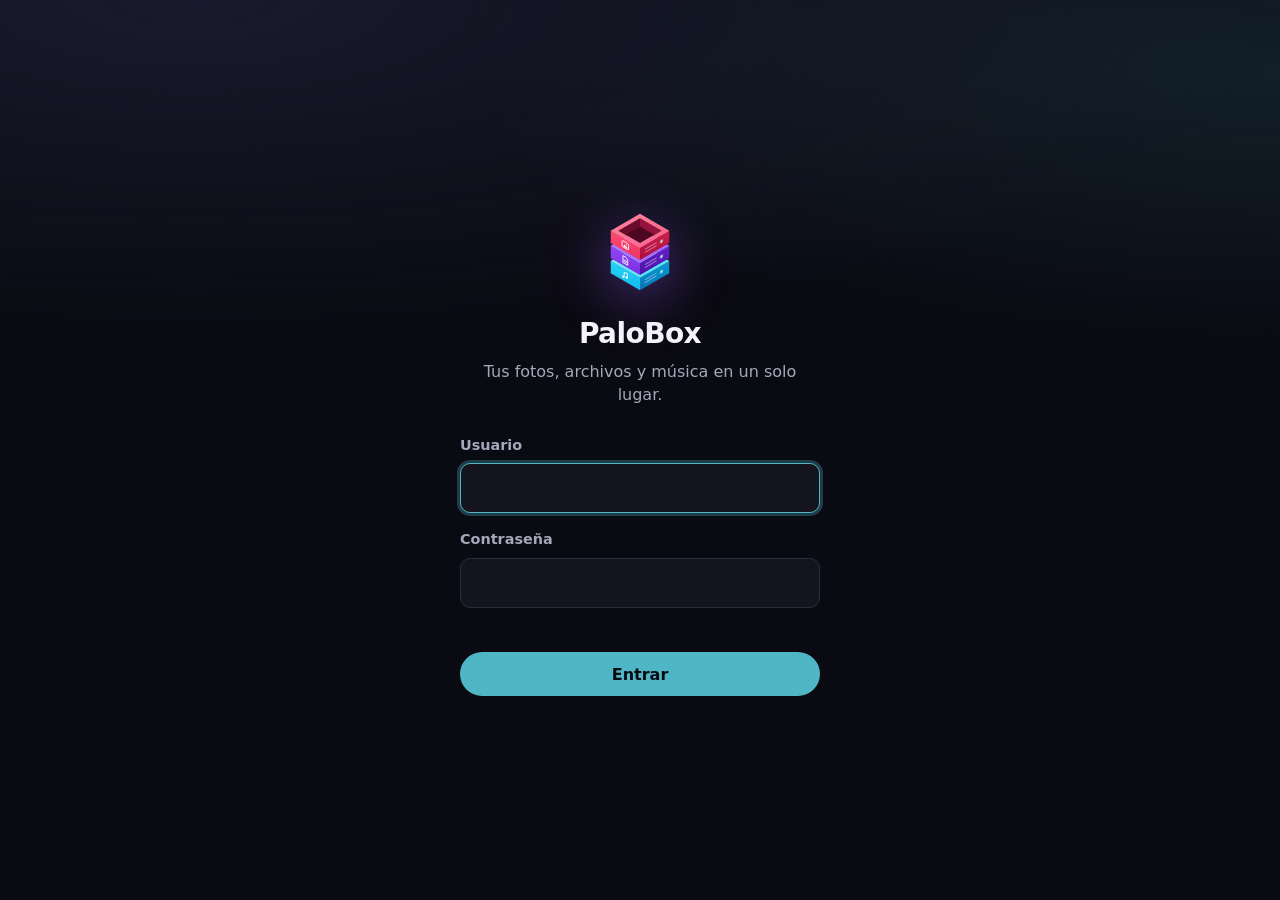
==== web/index.html @ f8d5cbe6 "Invitar a instalar PaloBox desde la pantalla de entrada En el celular, si la app no está instalada, " ====
<!doctype html>
<html lang="es">
<head>
<meta charset="utf-8">
<meta name="viewport" content="width=device-width, initial-scale=1, viewport-fit=cover">
<meta name="theme-color" content="#0a0a12">
<meta name="color-scheme" content="dark">
<meta name="apple-mobile-web-app-capable" content="yes">
<meta name="apple-mobile-web-app-title" content="PaloBox">
<link rel="manifest" href="manifest.webmanifest">
<link rel="apple-touch-icon" href="icon-180.png">
<link rel="icon" href="icon.svg">
<link rel="stylesheet" href="style.css">
<title>PaloBox</title>
</head>
<body>

<!-- Íconos (trazo estilo Lucide). Se usan con <svg><use href="#i-..."/></svg>. -->
<svg width="0" height="0" style="position:absolute" aria-hidden="true">
  <defs>
    <symbol id="i-cloud" viewBox="0 0 24 24"><path d="M17.5 19H9a7 7 0 1 1 6.71-9h1.79a4.5 4.5 0 1 1 0 9Z"/></symbol>
    <symbol id="i-image" viewBox="0 0 24 24"><rect x="3" y="3" width="18" height="18" rx="2"/><circle cx="9" cy="9" r="2"/><path d="m21 15-3.1-3.1a2 2 0 0 0-2.8 0L6 21"/></symbol>
    <symbol id="i-folder" viewBox="0 0 24 24"><path d="M20 20a2 2 0 0 0 2-2V8a2 2 0 0 0-2-2h-7.9a2 2 0 0 1-1.69-.9L9.6 3.9A2 2 0 0 0 7.93 3H4a2 2 0 0 0-2 2v13a2 2 0 0 0 2 2Z"/></symbol>
    <symbol id="i-folder-plus" viewBox="0 0 24 24"><path d="M12 10v6M9 13h6"/><path d="M20 20a2 2 0 0 0 2-2V8a2 2 0 0 0-2-2h-7.9a2 2 0 0 1-1.69-.9L9.6 3.9A2 2 0 0 0 7.93 3H4a2 2 0 0 0-2 2v13a2 2 0 0 0 2 2Z"/></symbol>
    <symbol id="i-music" viewBox="0 0 24 24"><path d="M9 18V5l12-2v13"/><circle cx="6" cy="18" r="3"/><circle cx="18" cy="16" r="3"/></symbol>
    <symbol id="i-film" viewBox="0 0 24 24"><rect x="2" y="2" width="20" height="20" rx="2"/><path d="M7 2v20M17 2v20M2 12h20M2 7h5M2 17h5M17 17h5M17 7h5"/></symbol>
    <symbol id="i-file" viewBox="0 0 24 24"><path d="M15 2H6a2 2 0 0 0-2 2v16a2 2 0 0 0 2 2h12a2 2 0 0 0 2-2V7Z"/><path d="M14 2v4a2 2 0 0 0 2 2h4"/></symbol>
    <symbol id="i-file-text" viewBox="0 0 24 24"><path d="M15 2H6a2 2 0 0 0-2 2v16a2 2 0 0 0 2 2h12a2 2 0 0 0 2-2V7Z"/><path d="M14 2v4a2 2 0 0 0 2 2h4M10 9H8M16 13H8M16 17H8"/></symbol>
    <symbol id="i-upload" viewBox="0 0 24 24"><path d="M21 15v4a2 2 0 0 1-2 2H5a2 2 0 0 1-2-2v-4"/><path d="m17 8-5-5-5 5M12 3v12"/></symbol>
    <symbol id="i-download" viewBox="0 0 24 24"><path d="M21 15v4a2 2 0 0 1-2 2H5a2 2 0 0 1-2-2v-4"/><path d="m7 10 5 5 5-5M12 15V3"/></symbol>
    <symbol id="i-trash" viewBox="0 0 24 24"><path d="M3 6h18M19 6v14a2 2 0 0 1-2 2H7a2 2 0 0 1-2-2V6M8 6V4a2 2 0 0 1 2-2h4a2 2 0 0 1 2 2v2"/></symbol>
    <symbol id="i-logout" viewBox="0 0 24 24"><path d="M9 21H5a2 2 0 0 1-2-2V5a2 2 0 0 1 2-2h4"/><path d="m16 17 5-5-5-5M21 12H9"/></symbol>
    <symbol id="i-back" viewBox="0 0 24 24"><path d="m15 18-6-6 6-6"/></symbol>
    <symbol id="i-next" viewBox="0 0 24 24"><path d="m9 18 6-6-6-6"/></symbol>
    <symbol id="i-x" viewBox="0 0 24 24"><path d="M18 6 6 18M6 6l12 12"/></symbol>
    <symbol id="i-check" viewBox="0 0 24 24"><path d="M20 6 9 17l-5-5"/></symbol>
    <symbol id="i-alert" viewBox="0 0 24 24"><circle cx="12" cy="12" r="10"/><path d="M12 8v4M12 16h.01"/></symbol>
    <symbol id="i-search" viewBox="0 0 24 24"><circle cx="11" cy="11" r="8"/><path d="m21 21-4.3-4.3"/></symbol>
    <symbol id="i-activity" viewBox="0 0 24 24"><path d="M22 12h-2.48a2 2 0 0 0-1.93 1.46l-2.35 8.36a.25.25 0 0 1-.48 0L9.24 2.18a.25.25 0 0 0-.48 0l-2.35 8.36A2 2 0 0 1 4.49 12H2"/></symbol>
    <symbol id="i-user" viewBox="0 0 24 24"><path d="M19 21v-2a4 4 0 0 0-4-4H9a4 4 0 0 0-4 4v2"/><circle cx="12" cy="7" r="4"/></symbol>
    <symbol id="i-plus" viewBox="0 0 24 24"><path d="M5 12h14M12 5v14"/></symbol>
    <symbol id="i-down" viewBox="0 0 24 24"><path d="m6 9 6 6 6-6"/></symbol>
    <symbol id="i-shuffle" viewBox="0 0 24 24"><path d="m18 14 4 4-4 4"/><path d="m18 2 4 4-4 4"/><path d="M2 18h1.97a4 4 0 0 0 3.3-1.7l5.46-8.6a4 4 0 0 1 3.3-1.7H22"/><path d="M2 6h1.97a4 4 0 0 1 3.6 2.2"/><path d="M22 18h-6.04a4 4 0 0 1-3.3-1.8l-.36-.45"/></symbol>
    <symbol id="i-repeat" viewBox="0 0 24 24"><path d="m17 2 4 4-4 4"/><path d="M3 11v-1a4 4 0 0 1 4-4h14"/><path d="m7 22-4-4 4-4"/><path d="M21 13v1a4 4 0 0 1-4 4H3"/></symbol>
    <symbol id="i-play" viewBox="0 0 24 24"><path d="M7 4.5v15a1 1 0 0 0 1.5.86l12.5-7.5a1 1 0 0 0 0-1.72L8.5 3.64A1 1 0 0 0 7 4.5Z" fill="currentColor" stroke="none"/></symbol>
    <symbol id="i-pause" viewBox="0 0 24 24"><rect x="6" y="4" width="4" height="16" rx="1" fill="currentColor" stroke="none"/><rect x="14" y="4" width="4" height="16" rx="1" fill="currentColor" stroke="none"/></symbol>
    <symbol id="i-skip" viewBox="0 0 24 24"><path d="M5 5.5v13a1 1 0 0 0 1.55.83l9.5-6.5a1 1 0 0 0 0-1.66l-9.5-6.5A1 1 0 0 0 5 5.5Z" fill="currentColor" stroke="none"/><rect x="17" y="4" width="3" height="16" rx="1" fill="currentColor" stroke="none"/></symbol>
    <symbol id="i-prev" viewBox="0 0 24 24"><path d="M19 5.5v13a1 1 0 0 1-1.55.83l-9.5-6.5a1 1 0 0 1 0-1.66l9.5-6.5A1 1 0 0 1 19 5.5Z" fill="currentColor" stroke="none"/><rect x="4" y="4" width="3" height="16" rx="1" fill="currentColor" stroke="none"/></symbol>
    <symbol id="i-repeat-1" viewBox="0 0 24 24"><path d="m17 2 4 4-4 4"/><path d="M3 11v-1a4 4 0 0 1 4-4h14"/><path d="m7 22-4-4 4-4"/><path d="M21 13v1a4 4 0 0 1-4 4H3"/><path d="M11 10h1v4"/></symbol>
    <symbol id="i-heart" viewBox="0 0 24 24"><path d="M19 14c1.49-1.46 3-3.21 3-5.5A5.5 5.5 0 0 0 16.5 3c-1.76 0-3 .5-4.5 2-1.5-1.5-2.74-2-4.5-2A5.5 5.5 0 0 0 2 8.5c0 2.3 1.5 4.05 3 5.5l7 7Z"/></symbol>
    <symbol id="i-home" viewBox="0 0 24 24"><path d="M15 21v-8a1 1 0 0 0-1-1h-4a1 1 0 0 0-1 1v8"/><path d="M3 10a2 2 0 0 1 .71-1.53l7-6a2 2 0 0 1 2.58 0l7 6A2 2 0 0 1 21 10v9a2 2 0 0 1-2 2H5a2 2 0 0 1-2-2Z"/></symbol>
    <symbol id="i-library" viewBox="0 0 24 24"><path d="m16 6 4 14M12 6v14M8 8v12M4 4v16"/></symbol>
    <symbol id="i-more" viewBox="0 0 24 24"><circle cx="12" cy="12" r="1"/><circle cx="19" cy="12" r="1"/><circle cx="5" cy="12" r="1"/></symbol>
    <symbol id="i-queue" viewBox="0 0 24 24"><path d="M21 15V6M12 12H3M16 6H3M12 18H3"/><circle cx="18.5" cy="15.5" r="2.5"/></symbol>
    <symbol id="i-list-plus" viewBox="0 0 24 24"><path d="M11 12H3M16 6H3M16 18H3M18 9v6M21 12h-6"/></symbol>
    <symbol id="i-volume" viewBox="0 0 24 24"><path d="M11 5 6 9H2v6h4l5 4Z"/><path d="M15.54 8.46a5 5 0 0 1 0 7.07M19.07 4.93a10 10 0 0 1 0 14.14"/></symbol>
    <symbol id="i-up" viewBox="0 0 24 24"><path d="m18 15-6-6-6 6"/></symbol>
    <symbol id="i-edit" viewBox="0 0 24 24"><path d="M21.17 6.81a1 1 0 0 0-3.98-3.98L3.84 16.17a2 2 0 0 0-.5.83l-1.32 4.36a.5.5 0 0 0 .62.62L7 20.66a2 2 0 0 0 .83-.5Z"/></symbol>
    <symbol id="i-grid" viewBox="0 0 24 24"><rect x="3" y="3" width="7" height="7" rx="1"/><rect x="14" y="3" width="7" height="7" rx="1"/><rect x="3" y="14" width="7" height="7" rx="1"/><rect x="14" y="14" width="7" height="7" rx="1"/></symbol>
    <symbol id="i-cast" viewBox="0 0 24 24"><path d="M5.5 20H8M17 9h.01"/><rect width="10" height="16" x="12" y="4" rx="2"/><path d="M8 6H4a2 2 0 0 0-2 2v6a2 2 0 0 0 2 2h4"/><circle cx="17" cy="15" r="1"/></symbol>
    <symbol id="i-list" viewBox="0 0 24 24"><path d="M8 6h13M8 12h13M8 18h13M3 6h.01M3 12h.01M3 18h.01"/></symbol>
    <symbol id="i-disc" viewBox="0 0 24 24"><circle cx="12" cy="12" r="10"/><circle cx="12" cy="12" r="2"/></symbol>
  </defs>
</svg>

<main id="login" class="login" hidden>
  <div class="login-card">
    <img class="logo" src="icon.svg" alt="">
    <h1>PaloBox</h1>
    <p class="muted">Tus fotos, archivos y música en un solo lugar.</p>
    <form id="login-form" novalidate>
      <label for="u">Usuario</label>
      <input id="u" name="name" autocomplete="username" autocapitalize="none" autocorrect="off" spellcheck="false" required>
      <label for="p">Contraseña</label>
      <input id="p" name="pass" type="password" autocomplete="current-password" required>
      <p id="login-error" class="field-error" role="alert"></p>
      <button class="btn primary block" id="login-btn">Entrar</button>
    </form>
    <div class="install" hidden>
      <p class="muted"></p>
      <button class="btn secondary block"><svg><use href="#i-download"/></svg>Instalar PaloBox</button>
    </div>
  </div>
</main>

<!-- Enlace de invitación (#/invitacion/CÓDIGO): la persona define su propia contraseña. -->
<main id="invite" class="login" hidden>
  <div class="login-card">
    <img class="logo" src="icon.svg" alt="">
    <h1>Crea tu contraseña</h1>
    <p id="invite-text" class="muted"></p>
    <form id="invite-form" novalidate hidden>
      <input id="invite-user" class="sr-only" autocomplete="username" readonly tabindex="-1" aria-hidden="true">
      <label for="ip1">Contraseña</label>
      <input id="ip1" type="password" autocomplete="new-password" required>
      <label for="ip2">Repite la contraseña</label>
      <input id="ip2" type="password" autocomplete="new-password" required>
      <p id="invite-error" class="field-error" role="alert"></p>
      <button class="btn primary block" id="invite-btn">Crear contraseña y entrar</button>
    </form>
    <button id="invite-login" class="btn secondary block" hidden>Ir a iniciar sesión</button>
    <div class="install" hidden>
      <p class="muted"></p>
      <button class="btn secondary block"><svg><use href="#i-download"/></svg>Instalar PaloBox</button>
    </div>
  </div>
</main>

<div id="app" hidden>
  <!-- Barra lateral de Música: solo en escritorio (≥ 900 px). -->
  <aside id="side" class="side" aria-label="Música" hidden>
    <a class="side-brand" href="#/fotos" id="side-exit"><img src="icon.svg" alt="">PaloBox</a>
    <nav aria-label="Navegación de música">
      <a href="#/musica" data-m="inicio"><svg><use href="#i-home"/></svg>Inicio</a>
      <a href="#/musica/buscar" data-m="buscar"><svg><use href="#i-search"/></svg>Buscar</a>
    </nav>
    <div class="side-head">
      <a href="#/musica/biblioteca" data-m="biblioteca"><svg><use href="#i-library"/></svg>Tu biblioteca</a>
      <button id="side-new" class="icon-btn" aria-label="Crear playlist"><svg><use href="#i-plus"/></svg></button>
    </div>
    <ul id="side-list" class="side-list"></ul>
    <nav class="side-foot" aria-label="Secciones">
      <a href="#/fotos"><svg><use href="#i-image"/></svg>Fotos</a>
      <a href="#/archivos"><svg><use href="#i-folder"/></svg>Archivos</a>
    </nav>
  </aside>

  <header class="topbar">
    <div class="topbar-row">
      <button id="back" class="btn ghost back" hidden><svg><use href="#i-back"/></svg><span id="back-label"></span></button>
      <span class="spacer"></span>
      <button id="mkdir" class="icon-btn" aria-label="Nueva carpeta" hidden><svg><use href="#i-folder-plus"/></svg></button>
      <button id="add" class="btn primary small" hidden><svg><use href="#i-upload"/></svg>Subir</button>
      <button id="jam-link" class="icon-btn" data-act="jam" aria-label="Dispositivos y jam" hidden><svg><use href="#i-cast"/></svg></button>
      <a id="admin-link" class="icon-btn" href="#/admin" aria-label="Administración" hidden><svg><use href="#i-activity"/></svg></a>
      <button id="logout" class="icon-btn" aria-label="Cerrar sesión"><svg><use href="#i-logout"/></svg></button>
    </div>
    <h1 id="title">Fotos</h1>
    <p id="subtitle" class="muted"></p>
    <form id="searchbox" class="searchbox" role="search" hidden>
      <svg aria-hidden="true"><use href="#i-search"/></svg>
      <input id="search" type="search" enterkeyhint="search" autocomplete="off" autocorrect="off" aria-label="Buscar en tu música o pegar un enlace de Spotify">
      <button type="button" id="search-clear" class="icon-btn small" aria-label="Borrar búsqueda" hidden><svg><use href="#i-x"/></svg></button>
    </form>
  </header>

  <main id="view"></main>

  <div id="dock">
    <!-- Progreso de subida: píldora compacta que se puede minimizar mientras sigue subiendo. -->
    <div id="upbar" hidden>
      <div id="upbar-full" class="upbar-full" role="progressbar" aria-valuemin="0" aria-valuemax="100" aria-label="Subida">
        <svg class="toast-icon"><use href="#i-upload"/></svg>
        <span id="upbar-text"></span>
        <button id="upbar-hide" class="icon-btn small" aria-label="Minimizar el progreso de la subida"><svg><use href="#i-down"/></svg></button>
        <span class="upbar-line"><span></span></span>
      </div>
      <button id="upbar-show" class="upbar-mini" aria-label="Mostrar el progreso de la subida" hidden><svg><use href="#i-upload"/></svg><span id="upbar-pct"></span></button>
    </div>

    <div id="toast" role="status" hidden>
      <div class="toast-row">
        <svg class="toast-icon"><use href="#i-upload"/></svg>
        <p id="toast-text"></p>
        <button id="toast-act" class="btn primary small" hidden></button>
        <button id="toast-close" class="icon-btn small" aria-label="Cerrar aviso"><svg><use href="#i-x"/></svg></button>
      </div>
    </div>

    <section id="player" aria-label="Reproductor" hidden>
      <span class="player-grip" aria-hidden="true"></span>
      <div class="player-left">
        <button id="player-open" class="player-open" aria-label="Abrir reproductor">
          <span class="cover small" id="player-cover" style="--tc: var(--t-audio)"><svg><use href="#i-music"/></svg></span>
          <span class="player-text">
            <span id="now" class="ellipsis"></span>
            <span id="now-sub" class="muted ellipsis"></span>
          </span>
        </button>
        <button class="icon-btn narrow" data-act="jam" aria-label="Dispositivos y jam"><svg><use href="#i-cast"/></svg></button>
        <button class="icon-btn like" data-like="" aria-label="Me gusta" aria-pressed="false"><svg><use href="#i-heart"/></svg></button>
        <!-- Solo en Fotos y Archivos; en el celular se ve al enfocarlo (con el dedo se desliza hacia abajo). -->
        <button id="player-tuck" class="icon-btn" aria-label="Ocultar reproductor (la música sigue sonando)"><svg><use href="#i-down"/></svg></button>
      </div>
      <div class="player-mid">
        <div class="player-btns">
          <button class="icon-btn toggle wide" data-act="shuffle" aria-label="Aleatorio" aria-pressed="false"><svg><use href="#i-shuffle"/></svg></button>
          <button id="prev" class="icon-btn wide" aria-label="Canción anterior"><svg><use href="#i-prev"/></svg></button>
          <button id="playpause" class="icon-btn play" aria-label="Reproducir"><svg><use href="#i-play"/></svg></button>
          <button id="next" class="icon-btn wide" aria-label="Siguiente canción"><svg><use href="#i-skip"/></svg></button>
          <button class="icon-btn toggle wide" data-act="repeat" aria-label="Repetir" aria-pressed="false"><svg><use href="#i-repeat"/></svg></button>
        </div>
        <div class="player-seek">
          <span id="cur" class="muted wide">0:00</span>
          <input id="seek" class="seek" type="range" min="0" max="1000" value="0" aria-label="Posición de la canción">
          <span id="dur" class="muted wide">0:00</span>
        </div>
      </div>
      <div class="player-right wide">
        <button class="icon-btn" data-act="jam" aria-label="Dispositivos y jam"><svg><use href="#i-cast"/></svg></button>
        <button class="icon-btn" data-act="queue" aria-label="Cola de reproducción"><svg><use href="#i-queue"/></svg></button>
        <svg class="muted"><use href="#i-volume"/></svg>
        <input id="volume" class="seek" type="range" min="0" max="100" value="100" aria-label="Volumen">
      </div>
    </section>
    <button id="player-tab" class="player-tab" aria-label="Mostrar reproductor"><svg><use href="#i-music"/></svg></button>

    <p id="offline-bar" role="status">Modo offline</p>
    <nav id="tabs" class="tabs" aria-label="Secciones">
      <a href="#/fotos" data-tab="fotos"><svg><use href="#i-image"/></svg>Fotos</a>
      <a href="#/archivos" data-tab="archivos"><svg><use href="#i-folder"/></svg>Archivos</a>
      <a href="#/musica" data-tab="musica"><svg><use href="#i-music"/></svg>Música</a>
    </nav>
    <!-- Dentro de Música la barra inferior es la de la sección; «Nube» devuelve a Fotos y Archivos. -->
    <nav id="mtabs" class="tabs" aria-label="Música" hidden>
      <a href="#/musica" data-m="inicio"><svg><use href="#i-home"/></svg>Inicio</a>
      <a href="#/musica/buscar" data-m="buscar"><svg><use href="#i-search"/></svg>Buscar</a>
      <a href="#/musica/biblioteca" data-m="biblioteca"><svg><use href="#i-library"/></svg>Tu biblioteca</a>
      <a href="#/fotos" id="mtabs-exit" class="exit" aria-label="Volver a Fotos y Archivos"><svg><use href="#i-cloud"/></svg>Nube</a>
    </nav>
  </div>
</div>

<dialog autofocus id="viewer" aria-label="Visor">
  <div class="viewer-bar">
    <button id="v-close" class="icon-btn on-dark" aria-label="Cerrar"><svg><use href="#i-x"/></svg></button>
    <div class="viewer-title"><p id="v-title" class="ellipsis"></p><p id="v-sub" class="ellipsis"></p></div>
    <a id="v-dl" class="icon-btn on-dark" aria-label="Descargar original"><svg><use href="#i-download"/></svg></a>
    <button id="v-del" class="icon-btn on-dark" aria-label="Eliminar"><svg><use href="#i-trash"/></svg></button>
  </div>
  <div id="stage"></div>
  <button id="v-prev" class="icon-btn on-dark nav-arrow left" aria-label="Anterior"><svg><use href="#i-back"/></svg></button>
  <button id="v-next" class="icon-btn on-dark nav-arrow right" aria-label="Siguiente"><svg><use href="#i-next"/></svg></button>
</dialog>

<dialog autofocus id="np" aria-label="Reproduciendo">
  <div class="np-bar">
    <button id="np-close" class="icon-btn" aria-label="Cerrar reproductor"><svg><use href="#i-down"/></svg></button>
    <p id="np-where" class="muted ellipsis">Reproduciendo</p>
    <button id="np-more" class="icon-btn" aria-label="Más acciones para esta canción" aria-haspopup="menu"><svg><use href="#i-more"/></svg></button>
  </div>
  <div class="cover np-cover" id="np-cover" style="--tc: var(--t-audio)"><svg><use href="#i-music"/></svg></div>
  <div class="np-head">
    <div class="np-text">
      <p id="np-title"></p>
      <p id="np-sub" class="muted"></p>
    </div>
    <button class="icon-btn like" data-like="" aria-label="Me gusta" aria-pressed="false"><svg><use href="#i-heart"/></svg></button>
  </div>
  <div>
    <input id="np-seek" class="seek" type="range" min="0" max="1000" value="0" aria-label="Posición de la canción">
    <div class="np-times muted"><span id="np-cur">0:00</span><span id="np-dur">0:00</span></div>
  </div>
  <div class="np-controls">
    <button class="icon-btn toggle" data-act="shuffle" aria-label="Aleatorio" aria-pressed="false"><svg><use href="#i-shuffle"/></svg></button>
    <button id="np-prev" class="icon-btn" aria-label="Canción anterior"><svg><use href="#i-prev"/></svg></button>
    <button id="np-play" class="icon-btn play-big" aria-label="Reproducir"><svg><use href="#i-play"/></svg></button>
    <button id="np-next" class="icon-btn" aria-label="Siguiente canción"><svg><use href="#i-skip"/></svg></button>
    <button class="icon-btn toggle" data-act="repeat" aria-label="Repetir" aria-pressed="false"><svg><use href="#i-repeat"/></svg></button>
  </div>
  <div class="np-foot">
    <button class="icon-btn" data-act="jam" aria-label="Dispositivos y jam"><svg><use href="#i-cast"/></svg></button>
    <button class="icon-btn" data-act="queue" aria-label="Cola de reproducción"><svg><use href="#i-queue"/></svg></button>
  </div>
</dialog>

<dialog autofocus id="queue" class="panel" aria-labelledby="queue-title">
  <div class="panel-head" id="queue-head">
    <span class="sheet-grip" aria-hidden="true"></span>
    <h2 id="queue-title">Cola</h2>
    <span class="queue-tools">
      <button id="queue-clear" class="btn secondary small">Limpiar</button>
      <button id="queue-edit" class="btn secondary small" aria-pressed="false">Editar</button>
      <button id="queue-close" class="icon-btn" aria-label="Cerrar cola"><svg><use href="#i-x"/></svg></button>
    </span>
  </div>
  <div id="queue-body"></div>
  <div id="queue-foot"></div>
</dialog>

<dialog autofocus id="jam" class="panel" aria-labelledby="jam-title">
  <div class="panel-head">
    <h2 id="jam-title">Dispositivos y jam</h2>
    <button id="jam-close" class="icon-btn" aria-label="Cerrar"><svg><use href="#i-x"/></svg></button>
  </div>
  <div id="jam-body"></div>
</dialog>

<dialog id="menu" class="menu"><ul id="menu-list" role="menu"></ul></dialog>

<dialog id="ask" class="sheet">
  <form method="dialog">
    <h2 id="ask-title"></h2>
    <p id="ask-text" class="muted"></p>
    <label for="ask-input" id="ask-label" class="sr-only">Nombre</label>
    <input id="ask-input" autocomplete="off">
    <div id="ask-choice" class="ask-choice" role="radiogroup" hidden></div>
    <div class="sheet-actions">
      <button value="" id="ask-cancel" class="btn secondary" formnovalidate>Cancelar</button>
      <button value="ok" id="ask-ok" class="btn primary">Aceptar</button>
    </div>
  </form>
</dialog>

<input id="pick-media" type="file" multiple accept="image/*,video/*" hidden>
<input id="pick-file" type="file" multiple hidden>
<script type="module" src="app.js"></script>
</body>
</html>
---- web/style.css ----
/* PaloBox — estilo oscuro OLED. Solo modo oscuro: es una app de fotos y video,
   y el fondo negro hace que el contenido resalte (igual que Fotos o TV en iOS). */
:root {
  color-scheme: dark;
  --bg: #0a0a12;
  --surface: #14141f;
  --surface-2: #1d1d2b;
  --line: #2c2c3f;
  --text: #f4f5fa;
  --muted: #a3a8ba;          /* 8,1:1 sobre --bg */
  --accent: #4fb6c6;         /* 8,3:1 sobre --bg; cyan sereno: se nota sin gritar */
  --on-accent: #0a0a12;
  --glass: rgb(255 255 255 / .06); /* superficies sobre el fondo: dejan pasar el color de atrás */
  --danger: #ff8a8a;
  --success: #4ade9a;

  --t-folder: #b98aff;
  --t-image: #ff86a2;
  --t-video: #fb923c;
  --t-audio: #4fb6c6; /* igual al acento: dos cyan parecidos se verían como un error */
  --t-doc: #60a5fa;

  --radius: 14px;
  --radius-sm: 10px;
  --gutter: 16px;
  --tabs-h: 58px;
  --safe-b: env(safe-area-inset-bottom);
  --ease: cubic-bezier(.2, .8, .2, 1);
  --fast: 120ms;
  --med: 220ms;
  font-family: -apple-system, BlinkMacSystemFont, "SF Pro Text", "Segoe UI", Roboto, system-ui, sans-serif;
}

* { box-sizing: border-box; -webkit-tap-highlight-color: transparent; }
[hidden] { display: none !important; }
/* --amb: el color de la carátula que suena (player.js); registrado como color para que el cambio entre canciones se funda. */
@property --amb { syntax: '<color>'; inherits: true; initial-value: #262843; }
html { transition: --amb .6s; }
html, body { margin: 0; color: var(--text); }
html { background: var(--bg); }
/* El fondo no es un color plano: una luz del color que suena arriba y un reflejo del acento, fijos al desplazar. */
body::before { content: ""; position: fixed; inset: 0; z-index: -1; pointer-events: none;
  background: radial-gradient(120% 55% at 15% 0%, color-mix(in srgb, var(--amb) 55%, transparent), transparent 70%),
    radial-gradient(90% 45% at 100% 8%, color-mix(in srgb, var(--accent) 13%, transparent), transparent 70%); }
body { font-size: 16px; line-height: 1.45; -webkit-text-size-adjust: 100%; min-height: 100dvh; }
h1, h2, p { margin: 0; }
a { color: inherit; }
.muted { color: var(--muted); }
/* Sin barras de desplazamiento en ninguna pantalla: se sigue desplazando con el dedo, la rueda o el teclado. */
* { scrollbar-width: none; }
*::-webkit-scrollbar { display: none; }
.ellipsis { white-space: nowrap; overflow: hidden; text-overflow: ellipsis; }
.sr-only { position: absolute; width: 1px; height: 1px; overflow: hidden; clip: rect(0 0 0 0); white-space: nowrap; }
svg { width: 22px; height: 22px; fill: none; stroke: currentColor; stroke-width: 2; stroke-linecap: round; stroke-linejoin: round; flex: none; }
:focus-visible { outline: 3px solid var(--accent); outline-offset: 2px; border-radius: 6px; }
/* Los paneles se enfocan a sí mismos al abrir (autofocus): sin esto Safari pinta un anillo en la X de cerrar */
dialog:focus-visible { outline: none; }

/* ---- Botones ---- */
.btn, .icon-btn {
  font: inherit; font-weight: 600; color: inherit; cursor: pointer;
  display: inline-flex; align-items: center; justify-content: center; gap: 8px;
  min-height: 44px; border: 0; border-radius: 999px; text-decoration: none;
  transition: opacity var(--fast), background-color var(--fast);
}
.btn { padding: 0 18px; }
.btn.small { min-height: 36px; padding: 0 14px; font-size: .9rem; }
.btn.small svg { width: 18px; height: 18px; }
.btn.block { width: 100%; }
.btn.primary { background: var(--accent); color: var(--on-accent); }
.btn.secondary { background: var(--surface-2); }
.btn.danger { background: var(--danger); color: #1a0606; }
.btn.ghost { background: none; color: var(--accent); padding: 0 8px 0 0; font-weight: 500; }
.btn:disabled { opacity: .5; cursor: default; }
.icon-btn:disabled { opacity: .4; cursor: default; }
.icon-btn { width: 44px; padding: 0; background: none; color: var(--text); }
.icon-btn.small { width: 32px; min-height: 32px; }
.icon-btn.small svg { width: 18px; height: 18px; }
.btn:active, .icon-btn:active, .tile:active, .row:active, .card:active { opacity: .6; }

/* ---- Login ---- */
.login { min-height: 100dvh; display: grid; place-items: center; padding: 24px var(--gutter); }
.login-card { width: 100%; max-width: 360px; text-align: center; }
.logo { display: block; width: 96px; height: 96px; margin: 0 auto 14px; filter: drop-shadow(0 12px 28px rgb(157 92 250 / .45)); }
.login h1 { font-size: 1.75rem; letter-spacing: -.02em; }
.login .muted { margin: 6px 0 28px; }
.login form { display: grid; gap: 8px; text-align: left; }
label { font-size: .9rem; font-weight: 600; color: var(--muted); }
input:not([type=range]) {
  font: inherit; color: var(--text); width: 100%; min-height: 50px; padding: 0 14px;
  background: var(--surface); border: 1px solid var(--line); border-radius: var(--radius-sm);
}
input:not([type=range]):focus { border-color: var(--accent); outline: none; box-shadow: 0 0 0 3px color-mix(in srgb, var(--accent) 30%, transparent); }
.login label:not(:first-of-type) { margin-top: 8px; }
.install { margin-top: 28px; padding-top: 20px; border-top: 1px solid var(--line); }
.login .install .muted { margin: 0 0 12px; }
.field-error { color: var(--danger); font-size: .9rem; min-height: 1.4em; margin: 4px 0; }

/* ---- Encabezado estilo iOS (título grande) ---- */
.topbar {
  position: sticky; top: 0; z-index: 5;
  padding: calc(env(safe-area-inset-top) + 4px) var(--gutter) 12px;
  background: color-mix(in srgb, var(--bg) 45%, transparent);
  backdrop-filter: saturate(160%) blur(20px); -webkit-backdrop-filter: saturate(160%) blur(20px);
  /* el borde de abajo se desvanece: sin esto la barra se ve como una franja sobre el fondo */
  -webkit-mask-image: linear-gradient(#000 calc(100% - 14px), transparent); mask-image: linear-gradient(#000 calc(100% - 14px), transparent);
}
.topbar-row { display: flex; align-items: center; gap: 4px; min-height: 44px; margin: 0 -8px 0 -4px; }
.spacer { flex: 1; }
.back { max-width: 60%; }
.back span { overflow: hidden; text-overflow: ellipsis; white-space: nowrap; }
.topbar h1 { font-size: 2rem; line-height: 1.15; letter-spacing: -.025em; overflow-wrap: anywhere; }
#subtitle { font-size: .9rem; margin-top: 2px; }
#subtitle:empty { display: none; }

#view { padding-bottom: calc(var(--tabs-h) + var(--safe-b) + 24px + var(--up-h, 0px)); }
.has-player #view { padding-bottom: calc(var(--tabs-h) + var(--safe-b) + 96px + var(--up-h, 0px)); }
body:has(#upbar:not([hidden])) { --up-h: 52px; } /* lo último de la vista no queda bajo la píldora de subida */
.section-title { font-size: 1.05rem; font-weight: 700; margin: 22px var(--gutter) 10px; display: flex; gap: 8px; align-items: baseline; }
.section-title span { font-weight: 500; font-size: .85rem; color: var(--muted); text-transform: none; }
.section-title .section-link { margin-left: auto; font-weight: 600; font-size: .85rem; color: var(--muted); text-decoration: none; }
.section-title .section-link:hover { color: var(--text); }

/* ---- Galería ---- */
.grid { display: grid; grid-template-columns: repeat(auto-fill, minmax(116px, 1fr)); gap: 2px; }
@media (min-width: 900px) { .grid { grid-template-columns: repeat(auto-fill, minmax(170px, 1fr)); } }
.tile { position: relative; aspect-ratio: 1; border: 0; padding: 0; background: var(--surface-2); cursor: pointer; overflow: hidden; display: block; }
.tile img, .cover img { width: 100%; height: 100%; object-fit: cover; display: block; opacity: 0; transition: opacity var(--med) var(--ease); }
.tile img.ok, .cover img.ok { opacity: 1; }
.tile:has(> img:not(.ok)) { background: linear-gradient(90deg, var(--surface) 0%, var(--surface-2) 50%, var(--surface) 100%); background-size: 200% 100%; animation: shimmer 1.4s linear infinite; }
.badge { position: absolute; right: 6px; bottom: 6px; display: inline-flex; align-items: center; gap: 3px;
  padding: 3px 7px 3px 5px; border-radius: 999px; font-size: .72rem; font-weight: 700; color: #fff;
  background: rgb(0 0 0 / .55); backdrop-filter: blur(8px); -webkit-backdrop-filter: blur(8px); }
.badge svg { width: 12px; height: 12px; }

/* Esqueletos mientras carga */
.skeleton { background: linear-gradient(90deg, var(--surface) 0%, var(--surface-2) 50%, var(--surface) 100%); background-size: 200% 100%; animation: shimmer 1.4s linear infinite; }
@keyframes shimmer { to { background-position: -200% 0; } }

/* ---- Listas (archivos, canciones) ---- */
.list { list-style: none; margin: 0 var(--gutter); padding: 0; background: var(--glass); border-radius: var(--radius); overflow: hidden; }
.list > li + li { border-top: 1px solid var(--line); }
.row-wrap { display: flex; align-items: center; }
.row { flex: 1; min-width: 0; display: flex; align-items: center; gap: 12px; padding: 10px 12px; min-height: 60px;
  background: none; border: 0; font: inherit; color: inherit; text-align: left; text-decoration: none; cursor: pointer; }
.row-text { flex: 1; min-width: 0; }
.row-text p:first-child { font-weight: 600; overflow-wrap: anywhere; }
.row-text .muted { font-size: .85rem; }
.row > svg:last-child { color: var(--muted); width: 18px; height: 18px; }
.row-wrap .icon-btn { color: var(--muted); margin-right: 4px; }
.type { width: 40px; height: 40px; border-radius: var(--radius-sm); display: grid; place-items: center; flex: none;
  color: var(--tc); background: color-mix(in srgb, var(--tc) 16%, transparent); }
.type svg { width: 20px; height: 20px; }
.num { width: 28px; text-align: center; color: var(--muted); font-variant-numeric: tabular-nums; flex: none; }
.row.playing .row-text p:first-child, .row.playing .num { color: var(--accent); }
.num svg { width: 14px; height: 14px; vertical-align: middle; }

/* ---- Tarjetas (artistas y álbumes) ---- */
.cards { display: grid; grid-template-columns: repeat(auto-fill, minmax(150px, 1fr)); gap: 16px 12px; padding: 0 var(--gutter); }
.cards.artists { grid-template-columns: repeat(auto-fill, minmax(104px, 1fr)); }
/* align-self: sin él la fila estira la tarjeta y un <button> centra su contenido: la carátula baja con nombres cortos. */
.card { border: 0; padding: 0; background: none; color: inherit; font: inherit; text-align: left; cursor: pointer; min-width: 0; text-decoration: none; display: block; align-self: start; }
.card p { font-weight: 600; font-size: .95rem; margin-top: 8px; overflow: hidden; display: -webkit-box; -webkit-line-clamp: 2; -webkit-box-orient: vertical; }
.card .muted { font-weight: 400; font-size: .82rem; margin-top: 2px; }
.cover { position: relative; aspect-ratio: 1; border-radius: var(--radius); overflow: hidden; display: grid; place-items: center;
  color: color-mix(in srgb, var(--tc, var(--accent)) 85%, white);
  background: linear-gradient(145deg, color-mix(in srgb, var(--tc, var(--accent)) 38%, var(--surface-2)), var(--surface)); }
.cover > svg { width: 36%; height: 36%; stroke-width: 1.5; opacity: .9; }
.cover img { position: absolute; inset: 0; }
.cover.small { width: 44px; height: 44px; aspect-ratio: auto; border-radius: 8px; flex: none; }
.cover.small > svg { width: 20px; height: 20px; }

/* Cabecera de álbum, artista y playlist: --tint lo pone music-views.js con el color de la carátula */
.hero { display: flex; flex-direction: column; align-items: center; gap: 16px; text-align: center; padding: 8px var(--gutter) 20px;
  background: linear-gradient(color-mix(in srgb, var(--tint, var(--surface-2)) 60%, transparent), transparent); }
.hero .cover { width: min(56vw, 232px); flex: none; box-shadow: 0 16px 40px -16px rgb(0 0 0 / .8); }
.hero-text { min-width: 0; }
.hero-label { font-size: .78rem; font-weight: 700; text-transform: uppercase; letter-spacing: .06em; }
.hero h1 { font-size: 1.7rem; line-height: 1.15; letter-spacing: -.02em; overflow-wrap: anywhere; margin: 4px 0 6px; }
.hero-label, .hero-meta { color: color-mix(in srgb, var(--text) 85%, transparent); } /* --muted no alcanza contraste sobre una carátula clara */
.hero-meta { font-size: .9rem; }
.hero-meta a { display: inline-block; padding: 11px 0; margin: -11px 0; font-weight: 700; color: var(--text); text-decoration: none; }
.hero-meta a:hover { text-decoration: underline; }
.actions { display: flex; align-items: center; gap: 8px; padding: 0 var(--gutter) 16px; }
.play-big { width: 56px; min-height: 56px; background: var(--accent); color: var(--on-accent); }
.play-big svg { width: 26px; height: 26px; }
@media (min-width: 900px) {
  .hero { flex-direction: row; align-items: flex-end; gap: 24px; text-align: left; padding: 24px var(--gutter); }
  .hero .cover { width: 232px; }
  .hero h1 { font-size: clamp(2rem, 4vw, 3.5rem); }
}

/* ---- Música: pistas, estanterías, accesos rápidos, filtros ---- */
.tracks .row { padding-right: 4px; }
/* Deslizar a la derecha agrega a la cola y a la izquierda a una playlist: la fila se corre y deja ver el aviso */
.tracks > li { touch-action: pan-y; }
.tracks > li.swipe { position: relative; }
.tracks > li.swipe::before, .tracks > li.swipe::after { position: absolute; top: 0; bottom: 0; width: 96px; display: grid; place-items: center;
  background: var(--accent); color: var(--on-accent); font-size: .85rem; font-weight: 600; }
.tracks > li.swipe::before { content: 'A la cola'; right: 100%; }
.tracks > li.swipe::after { content: 'A playlist'; left: 100%; }
.dur { flex: none; min-width: 38px; text-align: right; font-size: .82rem; font-variant-numeric: tabular-nums; }
.like { color: var(--muted); }
.row-wrap .like[aria-pressed=true], .like[aria-pressed=true] { color: var(--accent); }
.like[aria-pressed=true] svg { fill: currentColor; } /* relleno además de color */
.cover.liked { color: #fff; background: linear-gradient(145deg, #a5abff, #5b63e8); }
.cover.liked > svg { fill: currentColor; }
@media (max-width: 899px) { .tracks.covers .num { display: none; } } /* en celular la carátula ocupa el lugar del número */
li[draggable=true] { cursor: grab; }

.shelf { display: flex; gap: 12px; overflow-x: auto; padding: 4px var(--gutter) 8px; scroll-snap-type: x proximity; scroll-padding-left: var(--gutter); }
.shelf > .card { flex: 0 0 var(--card-w); scroll-snap-align: start; }
/* Flechas al estilo Spotify: aparecen al pasar el mouse por la fila, centradas en las carátulas. */
.shelf-wrap { position: relative; --card-w: 116px; } /* lo comparten las tarjetas y la altura de las flechas */
@media (min-width: 900px) { .shelf-wrap { --card-w: 168px; } }
.shelf-arrow { position: absolute; top: calc(4px + var(--card-w) / 2); translate: 0 -50%; z-index: 2; width: 36px; min-height: 36px;
  border-radius: 50%; background: rgb(0 0 0 / .7); color: #fff; opacity: 0; transition: opacity var(--fast), background var(--fast); }
.shelf-arrow:hover { background: rgb(0 0 0 / .85); }
.shelf-arrow svg { width: 20px; height: 20px; }
.shelf-arrow.left { left: 8px; }
.shelf-arrow.right { right: 8px; }
.shelf-arrow[hidden] { display: none; }
.shelf-wrap:hover .shelf-arrow { opacity: 1; }
@media (hover: none) { .shelf-arrow { display: none; } } /* en el celular se desliza con el dedo */

.quick { display: grid; grid-template-columns: repeat(2, minmax(0, 1fr)); gap: 8px; padding: 4px var(--gutter) 0; }
@media (min-width: 900px) { .quick { grid-template-columns: repeat(4, minmax(0, 1fr)); } }
.quick-tile { display: flex; align-items: center; gap: 10px; min-height: 56px; padding-right: 10px; overflow: hidden;
  background: rgb(255 255 255 / .09); border-radius: var(--radius-sm); text-decoration: none; font-weight: 600; font-size: .88rem; line-height: 1.25; }
.quick-tile .cover.small { width: 56px; height: 56px; border-radius: 0; }
.quick-tile span { overflow: hidden; display: -webkit-box; -webkit-line-clamp: 2; -webkit-box-orient: vertical; }
.quick-tile:active, .top-result:active, .chip:active { opacity: .6; }

.toolbar { display: flex; align-items: center; gap: 8px; padding: 4px var(--gutter) 8px; overflow-x: auto; }
.chip { flex: none; font: inherit; font-size: .9rem; font-weight: 600; min-height: 44px; padding: 0 16px; cursor: pointer;
  border-radius: 999px; border: 1px solid var(--line); background: var(--glass); color: var(--text); }
.chip[aria-pressed=true] { background: var(--accent); color: var(--on-accent); border-color: transparent; }

.dl-card { display: flex; flex-wrap: wrap; align-items: center; gap: 12px; margin: 16px var(--gutter) 0; padding: 16px;
  background: var(--surface); border: 1px solid color-mix(in srgb, var(--t-audio) 45%, var(--line)); border-radius: var(--radius); }
.dl-card .row-text { flex: 1 1 180px; }
.dl-card .btn { flex: 1 0 auto; }
.cards.compact { grid-template-columns: repeat(auto-fill, minmax(100px, 1fr)); gap: 14px 10px; }
.cards.compact .card p { font-size: .85rem; }
.cards.compact .card .muted { font-size: .75rem; }
.search-top { display: grid; grid-template-columns: minmax(0, 1fr); } /* minmax(0): sin esto un título largo ensancha la página */
@media (min-width: 900px) { .search-top { grid-template-columns: minmax(280px, 2fr) minmax(0, 3fr); } }
.top-result { display: block; width: calc(100% - 2 * var(--gutter)); margin: 0 var(--gutter); padding: 16px; border: 0; border-radius: var(--radius);
  background: var(--glass); color: inherit; font: inherit; text-align: left; text-decoration: none; cursor: pointer; }
.top-result .cover { width: 96px; margin-bottom: 12px; }
.top-result p:first-of-type { font-size: 1.4rem; font-weight: 700; line-height: 1.2; overflow-wrap: anywhere; }

/* Menú de acciones: hoja inferior en celular, flotante junto al botón en escritorio (lib.js lo ubica) */
.menu { position: fixed; inset: auto 0 0; width: 100%; max-width: none; max-height: 70dvh; margin: 0; padding: 0 0 var(--safe-b); overflow-y: auto; overscroll-behavior: contain;
  border: 0; border-top: 1px solid var(--line); border-radius: 18px 18px 0 0; background: var(--surface-2); color: var(--text); }
.menu::backdrop { background: rgb(0 0 0 / .5); }
.menu ul { list-style: none; margin: 0; padding: 8px; }
.menu-item { width: 100%; display: flex; align-items: center; gap: 12px; min-height: 48px; padding: 0 12px; border: 0; border-radius: 8px;
  background: none; color: inherit; font: inherit; text-align: left; cursor: pointer; }
.menu-item:hover, .menu-item:focus-visible { background: var(--line); }
.menu-item svg { width: 18px; height: 18px; color: var(--muted); }
.menu-item.danger, .menu-item.danger svg { color: var(--danger); }
@media (min-width: 900px) {
  .menu { inset: auto; width: max-content; min-width: 230px; max-width: 340px; padding: 0; border: 1px solid var(--line); border-radius: var(--radius); box-shadow: 0 16px 40px -12px rgb(0 0 0 / .8); }
  .menu::backdrop { background: none; }
  .menu ul { padding: 6px; }
  .menu-item { min-height: 44px; }
}

/* Cola «A continuación»: panel a la derecha (pantalla completa en celular) */
.panel { inset: 0 0 0 auto; width: min(100vw, 400px); height: 100dvh; max-width: none; max-height: none; margin: 0; padding: 0; border: 0; background: var(--surface); color: var(--text); }
.panel[open] { display: flex; flex-direction: column; }
.panel::backdrop { background: rgb(0 0 0 / .5); }
.panel-head { display: flex; align-items: center; justify-content: space-between; padding: calc(env(safe-area-inset-top) + 8px) 8px 0 var(--gutter); }
.panel-head h2 { font-size: 1.15rem; }
#queue-body, #jam-body { flex: 1; overflow-y: auto; overscroll-behavior: contain; padding-bottom: calc(var(--safe-b) + 16px); }
/* translateZ: en Safari de iOS, una lista con esquinas redondeadas y overflow oculto dentro de un panel con scroll deja filas en blanco al desplazarse */
#queue-body .list, #jam-body .list { background: var(--surface-2); transform: translateZ(0); }

/* ---- Buscador y descargas ---- */
.searchbox { display: flex; align-items: center; gap: 8px; margin-top: 12px; padding: 0 6px 0 12px; min-height: 44px; background: var(--surface-2); border-radius: 12px; color: var(--muted); }
.searchbox:focus-within { outline: 2px solid var(--accent); }
.searchbox svg { width: 18px; height: 18px; }
.searchbox input:not([type=range]), .searchbox input:not([type=range]):focus { flex: 1; min-width: 0; min-height: 44px; padding: 0; border: 0; background: none; box-shadow: none; outline: none; }
.searchbox input::-webkit-search-cancel-button { display: none; }
.note { margin: 0 var(--gutter); padding: 2px 0 8px; font-size: .9rem; }
.note.first { padding-top: 20px; }
.row.static { cursor: default; }
.row.static:active { opacity: 1; }
.row-wrap > .btn { margin-right: 12px; flex: none; }
.btn.secondary:disabled { opacity: 1; color: var(--success); background: none; padding: 0 4px; }
.cover.round { border-radius: 50%; }
.card.center p { text-align: center; }
.cards + .list, .list + .cards { margin-top: 16px; }

/* ---- Estado vacío ---- */
.empty { text-align: center; padding: 48px 32px; display: grid; justify-items: center; gap: 10px; }
.empty .type { width: 64px; height: 64px; border-radius: 20px; }
.empty .type svg { width: 30px; height: 30px; }
.empty h2 { font-size: 1.15rem; margin-top: 6px; }
.empty p { max-width: 300px; }
.empty .btn { margin-top: 10px; }
code { font-family: ui-monospace, SFMono-Regular, Menlo, monospace; font-size: .85em; background: var(--surface-2); padding: 1px 6px; border-radius: 6px; }

/* ---- Barra inferior: aviso + reproductor + pestañas ---- */
#dock { position: fixed; left: 0; right: 0; bottom: 0; z-index: 6; display: grid; gap: 8px; pointer-events: none; }
#dock > * { pointer-events: auto; }
#toast, #player, .upbar-full, .upbar-mini, .player-tab { margin: 0 10px; border-radius: var(--radius); background: color-mix(in srgb, var(--surface-2) 92%, transparent);
  backdrop-filter: blur(24px); -webkit-backdrop-filter: blur(24px); border: 1px solid var(--line); box-shadow: 0 10px 30px -10px rgb(0 0 0 / .7); }
#toast { padding: 10px 6px 10px 14px; }
.toast-row { display: flex; align-items: center; gap: 10px; }
.toast-row p { flex: 1; font-size: .9rem; }
.toast-icon { color: var(--accent); width: 20px; height: 20px; }
#toast.ok .toast-icon { color: var(--success); }
#toast.warn .toast-icon { color: var(--danger); }

/* Píldora de subida: a la derecha, del ancho de su texto; minimizada queda solo el porcentaje */
#upbar { justify-self: end; max-width: 100%; }
.upbar-full { position: relative; display: flex; align-items: center; gap: 8px; min-height: 44px; max-width: calc(100vw - 20px); padding: 0 2px 0 12px;
  border-radius: 999px; overflow: hidden; font-size: .85rem; font-weight: 600; font-variant-numeric: tabular-nums; }
#upbar-text { min-width: 0; overflow: hidden; white-space: nowrap; text-overflow: ellipsis; }
.upbar-line { position: absolute; left: 0; right: 0; bottom: 0; height: 3px; background: var(--line); }
.upbar-line span { display: block; height: 100%; width: 0; background: var(--accent); transition: width var(--med) linear; }
.upbar-mini { display: inline-flex; align-items: center; gap: 6px; min-height: 44px; padding: 0 14px 0 12px; border-radius: 999px; cursor: pointer;
  font: inherit; font-size: .85rem; font-weight: 700; font-variant-numeric: tabular-nums; color: var(--text); }
.upbar-mini svg { width: 18px; height: 18px; color: var(--accent); }
.bar { height: 4px; margin: 10px 8px 2px 0; background: var(--line); border-radius: 999px; overflow: hidden; }
.bar span { display: block; height: 100%; width: 0; background: var(--accent); border-radius: inherit; transition: width var(--med) linear; }

#player { position: relative; display: flex; align-items: center; gap: 4px; padding: 8px 6px 18px 8px;
  background: color-mix(in srgb, color-mix(in srgb, var(--amb) 45%, var(--surface-2)) 86%, transparent); }
.player-left { flex: 1; min-width: 0; display: flex; align-items: center; }
.player-mid { display: contents; }
.player-btns { display: flex; align-items: center; }
/* flex: sin él, el input en línea suma interlineado y la barra sube hasta tocar la carátula */
.player-seek { position: absolute; left: 12px; right: 12px; bottom: -4px; display: flex; }
@media (max-width: 899px) { .wide { display: none !important; } } /* aleatorio, repetir, cola y volumen: en celular viven en pantalla completa */
@media (max-width: 419px) { #prev { display: none; } } /* pantalla angosta: el título necesita ese espacio */
#now { font-weight: 600; font-size: .95rem; }
#now, #now-sub { display: block; }
#now-sub { font-size: .8rem; }
#player .icon-btn.play svg { width: 26px; height: 26px; }
#player .icon-btn svg { width: 20px; height: 20px; }
.seek { margin: 0; height: 24px; width: 100%; background: none; -webkit-appearance: none; appearance: none; cursor: pointer; --p: 0%; }
.seek::-webkit-slider-runnable-track { height: 3px; border-radius: 999px; background: linear-gradient(90deg, var(--accent) var(--p), var(--line) var(--p)); }
.seek::-moz-range-track { height: 3px; border-radius: 999px; background: linear-gradient(90deg, var(--accent) var(--p), var(--line) var(--p)); }
/* solo la línea, sin bola: la bola sigue ahí invisible para poder arrastrar */
.seek::-webkit-slider-thumb { -webkit-appearance: none; width: 14px; height: 14px; margin-top: -5px; border-radius: 50%; opacity: 0; }
.seek::-moz-range-thumb { width: 14px; height: 14px; border: 0; border-radius: 50%; opacity: 0; }
/* Gestos de la barra mini (player.js): a los lados cambia de canción; hacia arriba abre la pantalla completa;
   hacia abajo la oculta, solo en la Nube. */
#player { touch-action: none; -webkit-user-select: none; user-select: none; }
.player-grip { display: none; }
#player-tuck, .player-tab { display: none; }
body:not(.music) #player-tuck { display: inline-flex; }
@media (max-width: 899px) {
  body:not(.music) .player-grip { display: block; position: absolute; top: 3px; left: 50%; translate: -50% 0; width: 36px; height: 4px; border-radius: 999px; background: var(--line); }
  #player-tuck:not(:focus) { position: absolute; width: 1px; min-height: 0; height: 1px; overflow: hidden; clip-path: inset(50%); } /* con el dedo se desliza; teclado y lector lo encuentran */
}
body.player-tucked:not(.music) #player { display: none; }
body.has-player.player-tucked:not(.music) .player-tab { display: grid; }
/* En pausa el reproductor solo se ve en Música: en Fotos y Archivos no estorba (player.js pone body.paused). */
body.has-player.paused:not(.music) #player, body.has-player.paused:not(.music) .player-tab { display: none; }
body.has-player.paused:not(.music) #view { padding-bottom: calc(var(--tabs-h) + var(--safe-b) + 24px + var(--up-h, 0px)); }
.player-tab { justify-self: end; place-items: center; width: 48px; height: 48px; padding: 0; border-radius: 50%; color: var(--t-audio); cursor: pointer; }
.player-tab svg { width: 20px; height: 20px; }
.player-open { flex: 1; min-width: 0; display: flex; align-items: center; gap: 10px; padding: 0; border: 0; background: none; color: inherit; font: inherit; text-align: left; cursor: pointer; }
.player-text { display: grid; }
/* Al deslizar para cambiar de canción solo se mueve el título: se recorta en su caja y pasa por debajo de la carátula. */
.player-open { overflow: clip; overflow-clip-margin: 4px; }
#player-cover { z-index: 1; }

/* ---- Reproductor a pantalla completa ---- */
#np { border: 0; margin: 0; width: 100vw; height: 100dvh; max-width: none; max-height: none; color: var(--text);
  padding: calc(env(safe-area-inset-top) + 8px) 24px calc(var(--safe-b) + 28px);
  background: linear-gradient(180deg, color-mix(in srgb, var(--amb) 85%, var(--bg)), var(--bg) 90%); }
#np[open] { display: flex; flex-direction: column; gap: 18px; }
#np { touch-action: none; } /* el gesto de deslizar hacia abajo es de la app, no del navegador */
.np-bar { display: flex; align-items: center; justify-content: space-between; margin: 0 -12px; font-size: .85rem; font-weight: 600; }
.np-cover { width: min(100%, 44dvh); margin: auto; box-shadow: 0 24px 60px -20px color-mix(in srgb, var(--amb) 50%, #000); }
.np-head { display: flex; align-items: center; gap: 8px; }
.np-text { flex: 1; min-width: 0; }
.np-text p:first-child { font-size: 1.35rem; font-weight: 700; overflow-wrap: anywhere; }
.np-times { display: flex; justify-content: space-between; font-size: .8rem; font-variant-numeric: tabular-nums; }
.np-controls { display: flex; align-items: center; justify-content: space-between; }
.np-controls .icon-btn svg { width: 28px; height: 28px; }
.np-controls .play-big { width: 68px; min-height: 68px; background: var(--text); color: var(--bg); }
.toggle { position: relative; color: var(--muted); }
.toggle[aria-pressed=true] { color: var(--accent); }
.toggle[aria-pressed=true]::after { content: ""; position: absolute; bottom: 2px; width: 5px; height: 5px; border-radius: 50%; background: currentColor; } /* no depender solo del color */

.tabs { --tabs-b: max(calc(var(--safe-b) - 18px), 0px); /* el indicador de inicio del iPhone cabe en menos que todo el inset */
  display: flex; height: calc(var(--tabs-h) + var(--tabs-b)); padding-bottom: var(--tabs-b);
  background: color-mix(in srgb, var(--bg) 85%, transparent); border-top: 1px solid var(--line);
  backdrop-filter: saturate(160%) blur(20px); -webkit-backdrop-filter: saturate(160%) blur(20px); }
.tabs a { flex: 1; display: flex; flex-direction: column; align-items: center; justify-content: center; gap: 3px;
  font-size: .7rem; font-weight: 600; color: var(--muted); text-decoration: none; transition: color var(--fast); }
.tabs a svg { width: 24px; height: 24px; }
.tabs a[aria-current] { color: var(--accent); }
.tabs .exit { flex: .8; position: relative; }
.tabs .exit::before { content: ""; position: absolute; left: 0; top: 10px; bottom: 10px; width: 1px; background: var(--line); }

/* ---- Escritorio: Música con barra lateral y reproductor a todo el ancho ---- */
.side { display: none; }
@media (min-width: 900px) {
  :root { --side-w: 280px; --player-h: 84px; }
  #dock { gap: 0; }
  #toast { margin-bottom: 8px; }
  #player { display: grid; grid-template-columns: minmax(0, 1fr) minmax(0, 1.5fr) minmax(0, 1fr); gap: 16px; height: var(--player-h); margin: 0; padding: 0 16px;
    border-width: 1px 0 0; border-radius: 0; box-shadow: none; }
  .player-mid { display: flex; flex-direction: column; align-items: center; }
  .player-seek { position: static; display: flex; align-items: center; gap: 8px; width: 100%; max-width: 620px; font-size: .75rem; font-variant-numeric: tabular-nums; }
  .player-right { display: flex; align-items: center; justify-content: flex-end; gap: 6px; }
  #volume { width: 110px; }
  #np > :not(.np-cover) { width: min(100%, 520px); margin-inline: auto; }

  body.music .side { display: flex; }
  .side { position: fixed; inset: 0 auto 0 0; z-index: 5; width: var(--side-w); flex-direction: column; gap: 2px; padding: 12px 8px 8px;
    background: var(--surface); border-right: 1px solid var(--line); }
  .has-player .side { bottom: var(--player-h); }
  .side a { display: flex; align-items: center; gap: 12px; min-height: 44px; padding: 0 12px; border-radius: var(--radius-sm);
    text-decoration: none; font-weight: 600; color: var(--muted); transition: color var(--fast); }
  .side a:hover, .side a[aria-current], .side .side-brand { color: var(--text); }
  .side a[aria-current] { background: var(--surface-2); }
  .side-brand { font-size: 1.05rem; margin-bottom: 6px; }
  .side-brand img { width: 26px; height: 26px; }
  .side-head { display: flex; align-items: center; margin-top: 8px; padding-top: 8px; border-top: 1px solid var(--line); }
  .side-head a { flex: 1; }
  .side-list { flex: 1; min-height: 0; overflow-y: auto; list-style: none; margin: 0; padding: 0; }
  .side-list .row { min-height: 56px; padding: 6px 12px; color: var(--text); }
  .side-list .row-text p:first-child { font-size: .92rem; }
  .side-foot { display: flex; padding-top: 6px; border-top: 1px solid var(--line); }
  .side-foot a { flex: 1; font-size: .85rem; }
  body.music .topbar, body.music #view { margin-left: var(--side-w); }
  body.music #toast { margin-left: calc(var(--side-w) + 10px); }
  body.music #mtabs { display: none; }
  body.music #view { padding-bottom: calc(32px + var(--up-h, 0px)); }
  body.music.has-player #view { padding-bottom: calc(var(--player-h) + 32px + var(--up-h, 0px)); }
}

/* ---- Visor de fotos y videos ---- */
#viewer { border: 0; padding: 0; margin: 0; width: 100vw; height: 100dvh; max-width: none; max-height: none; background: #000; color: #fff; }
#viewer[open] { display: block; }
#viewer::backdrop { background: #000; }
.viewer-bar { position: absolute; top: 0; left: 0; right: 0; z-index: 2; display: flex; align-items: center; gap: 4px;
  padding: calc(env(safe-area-inset-top) + 4px) 6px 16px; background: linear-gradient(rgb(0 0 0 / .7), transparent); }
.viewer-title { flex: 1; min-width: 0; text-align: center; }
#v-title { font-weight: 600; font-size: .95rem; }
#v-sub { font-size: .8rem; color: #c9cbd6; }
.icon-btn.on-dark { color: #fff; }
#stage { position: absolute; inset: 0; display: grid; place-items: center; touch-action: pan-y pinch-zoom; }
#stage > img, #stage > video { max-width: 100%; max-height: 100%; object-fit: contain; }
#stage > img { transition: opacity var(--med) var(--ease); }
.nav-arrow { position: absolute; top: 50%; translate: 0 -50%; z-index: 2; background: rgb(0 0 0 / .45); }
.nav-arrow.left { left: 8px; }
.nav-arrow.right { right: 8px; }
@media (hover: none) { .nav-arrow { display: none; } } /* en el celular se desliza */

/* ---- Diálogo de confirmación / nombre ---- */
.sheet { border: 0; padding: 0; width: min(92vw, 380px); border-radius: 18px; background: var(--surface); color: var(--text); }
.sheet::backdrop { background: rgb(0 0 0 / .6); }
.sheet form { padding: 22px 20px 18px; display: grid; gap: 10px; }
.sheet h2 { font-size: 1.15rem; }
.sheet-actions { display: grid; grid-template-columns: 1fr 1fr; gap: 10px; margin-top: 8px; }

@media (prefers-reduced-motion: reduce) {
  *, *::before, *::after { animation: none !important; transition: none !important; }
}

/* ---- Administración ---- */
.meters { display: grid; grid-template-columns: repeat(3, 1fr); gap: 8px; margin: 8px var(--gutter) 0; }
.meter { min-width: 0; padding: 12px; background: var(--glass); border-radius: var(--radius); font-size: .8rem; }
.meter-num { font-size: 1.6rem; font-weight: 700; letter-spacing: -.02em; line-height: 1.2; font-variant-numeric: tabular-nums; }
.meter .bar { margin: 8px 0; }
.meter.warn .bar span { background: var(--t-video); }
.meter.crit .bar span { background: var(--danger); }
.meter.crit .meter-num { color: var(--danger); }
.type.online { position: relative; }
.type.online::after { content: ""; position: absolute; right: -2px; bottom: -2px; width: 12px; height: 12px; border-radius: 50%;
  background: var(--success); border: 2px solid var(--surface); } /* el texto de la fila también dice "En línea ahora" */
.alerts { margin-top: 8px; margin-bottom: 8px; }
.row-wrap.off .row-text { opacity: .55; } /* cuenta desactivada; el texto también lo dice */

/* Secciones del panel: chips como enlaces (cada sección tiene su ruta) y un resumen con tarjetas. */
a.chip { display: inline-flex; align-items: center; text-decoration: none; }
.chip[aria-current=page] { background: var(--accent); color: var(--on-accent); border-color: transparent; }
.admin-nav { padding-top: 0; position: relative; } /* referencia de offsetLeft para centrar la sección elegida */
.section-head { display: flex; align-items: center; justify-content: space-between; gap: 12px; padding-right: var(--gutter); }
.section-head .section-title { margin-right: 0; }
.section-head .btn { flex: none; margin-top: 12px; }
.alerts .row { color: inherit; text-decoration: none; }
.chev { width: 18px; height: 18px; flex: none; color: var(--muted); }
.meters.single { grid-template-columns: 1fr; }
.stat-cards { display: grid; grid-template-columns: repeat(2, minmax(0, 1fr)); gap: 8px; margin: 8px var(--gutter) 0; }
@media (min-width: 900px) { .stat-cards { grid-template-columns: repeat(4, minmax(0, 1fr)); } }
.stat-card { min-width: 0; display: grid; gap: 2px; padding: 14px; background: var(--glass); border: 1px solid transparent; border-radius: var(--radius);
  color: var(--text); text-decoration: none; font-size: .8rem; transition: background var(--fast); }
.stat-card:hover { background: var(--surface-2); }
.stat-card:active { opacity: .6; }
.stat-card .type { margin-bottom: 8px; }
.stat-num { font-size: 1.5rem; font-weight: 700; letter-spacing: -.02em; line-height: 1.2; font-variant-numeric: tabular-nums; overflow-wrap: anywhere; }
.stat-card.warn { border-color: color-mix(in srgb, var(--danger) 60%, transparent); }
.stat-card.warn .stat-num { color: var(--danger); }
.section-head.sub .section-title { font-size: .95rem; margin-top: 16px; margin-bottom: 8px; }
.section-head.sub .btn { margin-top: 6px; }

/* ---- Dispositivos y jam ---- */
.icon-btn.on { color: var(--accent); } /* la reproducción es compartida; el panel dice con quién o dónde suena */
.in-room [data-act=shuffle], .in-room [data-act=repeat] { opacity: .35; }
.in-room.own-stream [data-act=shuffle], .in-room.own-stream [data-act=repeat] { opacity: 1; } /* en la sala propia del flujo continuo sí funcionan */
.jam-code { margin: 4px var(--gutter) 8px; font-size: 2rem; font-weight: 700; letter-spacing: .2em; text-align: center; font-variant-numeric: tabular-nums; -webkit-user-select: all; user-select: all; }
.jam-actions { display: flex; flex-wrap: wrap; gap: 8px; padding: 4px var(--gutter) 8px; }

/* Cuenta de solo Música: sin salidas a Fotos ni Archivos (el servidor tampoco los entrega). */
.music-only #mtabs-exit, .music-only .side-foot { display: none; }
/* Opciones excluyentes dentro del diálogo (tipo de acceso al crear un usuario). */
.ask-choice { display: grid; gap: 8px; }
.ask-choice[hidden] { display: none; }
.ask-option { display: flex; align-items: center; gap: 12px; min-height: 52px; padding: 8px 12px; border: 1px solid var(--line); border-radius: var(--radius-sm); cursor: pointer; }
.ask-option:has(input:checked) { border-color: var(--accent); background: color-mix(in srgb, var(--accent) 12%, transparent); }
.ask-option input { flex: none; width: 18px; height: 18px; margin: 0; accent-color: var(--accent); }
.ask-option span { display: grid; }
.ask-option small { font-size: .82rem; }
.ask-option small { font-weight: 400; }

/* ---- Modo sin conexión (offline.js): solo la música descargada; lo que necesita servidor se esconde ---- */
.offline #jam-link, .offline #mtabs-exit, .offline .side-foot, .offline #admin-link { display: none; }
/* Me gusta y crear playlists también necesitan servidor: sin conexión la música descargada solo se escucha. */
.offline .like, .offline #side-new { display: none; }
/* Aviso fijo abajo, pegado a la barra de navegación, como una franja delgada: no mueve nada del encabezado. */
#offline-bar { display: none; margin: 0 0 -8px; padding: 3px 0; text-align: center; font-size: .72rem; font-weight: 600; letter-spacing: .02em;
  color: var(--muted); background: var(--surface-2); pointer-events: auto; }
.offline #offline-bar { display: block; }
.offline #view { margin-bottom: 22px; } /* lo último de la vista no queda bajo la franja */
.cover.downloads { color: #fff; background: linear-gradient(145deg, #4fb6c6, #1f6f7d); }
.offline-box { margin-top: 12px; }
.offline-box .bar { margin: 6px 0 4px; }

/* ---- Reproductor y cola al estilo de una app de música ---- */
@media (min-width: 900px) { .narrow { display: none !important; } } /* en escritorio ya está a la derecha de la barra */
.np-bar #np-where { flex: 1; min-width: 0; text-align: center; }
.np-foot { display: flex; justify-content: space-between; margin: 0 -12px; }
/* Cola */
.queue-tools { display: flex; align-items: center; gap: 6px; }
#queue-body { padding-bottom: 8px; }
#queue-foot { display: flex; gap: 8px; padding: 8px var(--gutter) calc(var(--safe-b) + 10px); }
.queue-btn { flex: 1; display: grid; justify-items: center; gap: 4px; min-height: 56px; padding: 10px 6px; border: 0; border-radius: var(--radius);
  background: var(--surface-2); color: var(--text); font: inherit; font-size: .78rem; font-weight: 600; cursor: pointer; }
.queue-btn svg { width: 20px; height: 20px; }
.queue-btn[aria-pressed=true] { color: var(--accent); }
.queue-btn:disabled { opacity: .4; cursor: default; }
#queue-foot .queue-btn { opacity: 1; } /* aquí aleatorio y repetir no se atenúan: la sala propia los admite */
.queue-sep { list-style: none; padding: 16px 12px 8px; font-size: .95rem; font-weight: 700; background: var(--surface); }
.grip { color: var(--muted); touch-action: none; cursor: grab; }
#queue-body li.dragging { position: relative; z-index: 2; background: var(--surface-2); box-shadow: 0 8px 24px rgb(0 0 0 / .5); }
#queue-body li.drop-above { box-shadow: inset 0 2px 0 var(--accent); }
#queue-body li.drop-below { box-shadow: inset 0 -2px 0 var(--accent); }
.check { flex: none; display: grid; place-items: center; width: 22px; height: 22px; border: 2px solid var(--muted); border-radius: 50%; }
.check svg { width: 14px; height: 14px; opacity: 0; }
[aria-checked=true] .check { border-color: var(--accent); background: var(--accent); color: var(--on-accent); }
[aria-checked=true] .check svg { opacity: 1; }
.sheet-grip { display: none; }
@media (max-width: 899px) {
  /* En celular la cola es una hoja inferior a media pantalla; deslizarla hacia arriba la abre completa (sheetDrag en lib.js). */
  #queue { inset: auto 0 0 0; width: 100vw; height: 60dvh; border-radius: 16px 16px 0 0; transition: height .2s var(--ease);
    background: linear-gradient(color-mix(in srgb, var(--amb) 35%, var(--surface)), var(--surface) 45%); }
  /* Las hojas y la pantalla completa suben desde abajo al abrir, en vez de aparecer de golpe. */
  #queue[open], #np[open], .menu[open] { animation: rise var(--med) var(--ease); }
  #queue.full { height: 100dvh; border-radius: 0; }
  #queue .panel-head { position: relative; padding-top: 20px; touch-action: none; }
  #queue.full .panel-head { padding-top: calc(env(safe-area-inset-top) + 20px); }
  .sheet-grip { display: block; position: absolute; top: 8px; left: 50%; translate: -50% 0; width: 36px; height: 4px; border-radius: 999px; background: var(--line); }
  #queue.full .sheet-grip { top: calc(env(safe-area-inset-top) + 8px); }
}
@keyframes rise { from { transform: translateY(100%); } }
@media (prefers-reduced-motion: reduce) { #queue { transition: none; } }
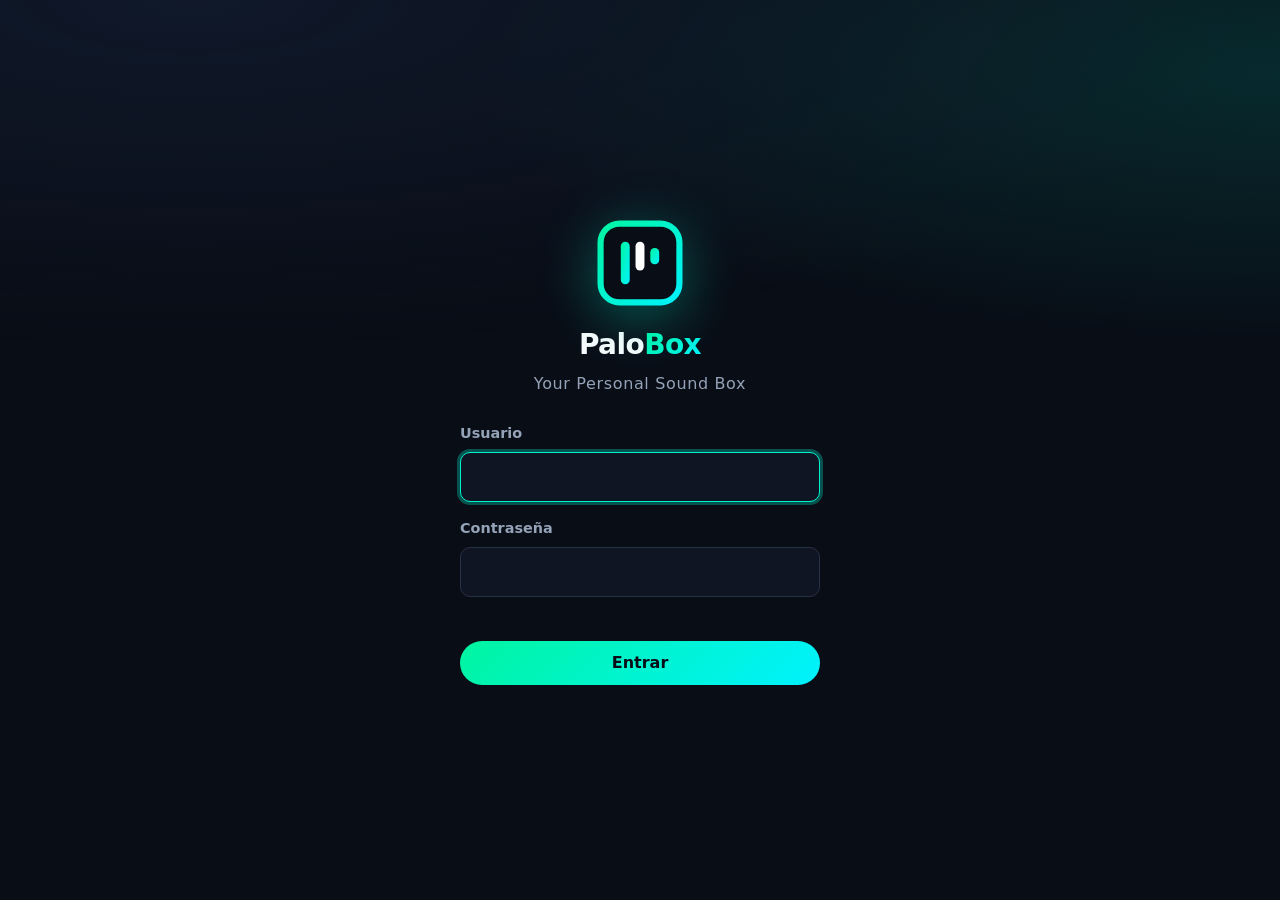
==== commit 0dc09395: "Nueva imagen de PaloBox (logo, íconos, paleta y lema) y panel de dispositivos y jam rediseñado - Íco" ====
--- a/web/index.html
+++ b/web/index.html
@@ -3,7 +3,7 @@
 <head>
 <meta charset="utf-8">
 <meta name="viewport" content="width=device-width, initial-scale=1, viewport-fit=cover">
-<meta name="theme-color" content="#0a0a12">
+<meta name="theme-color" content="#090D16">
 <meta name="color-scheme" content="dark">
 <meta name="apple-mobile-web-app-capable" content="yes">
 <meta name="apple-mobile-web-app-title" content="PaloBox">
@@ -66,8 +66,8 @@
 <main id="login" class="login" hidden>
   <div class="login-card">
     <img class="logo" src="icon.svg" alt="">
-    <h1>PaloBox</h1>
-    <p class="muted">Tus fotos, archivos y música en un solo lugar.</p>
+    <h1 class="wordmark">Palo<span>Box</span></h1>
+    <p class="muted tagline">Your Personal Sound Box</p>
     <form id="login-form" novalidate>
       <label for="u">Usuario</label>
       <input id="u" name="name" autocomplete="username" autocapitalize="none" autocorrect="off" spellcheck="false" required>
@@ -109,7 +109,7 @@
 <div id="app" hidden>
   <!-- Barra lateral de Música: solo en escritorio (≥ 900 px). -->
   <aside id="side" class="side" aria-label="Música" hidden>
-    <a class="side-brand" href="#/fotos" id="side-exit"><img src="icon.svg" alt="">PaloBox</a>
+    <a class="side-brand" href="#/fotos" id="side-exit"><img src="icon.svg" alt=""><span class="wordmark">Palo<span>Box</span></span></a>
     <nav aria-label="Navegación de música">
       <a href="#/musica" data-m="inicio"><svg><use href="#i-home"/></svg>Inicio</a>
       <a href="#/musica/buscar" data-m="buscar"><svg><use href="#i-search"/></svg>Buscar</a>
@@ -135,9 +135,11 @@
       <a id="admin-link" class="icon-btn" href="#/admin" aria-label="Administración" hidden><svg><use href="#i-activity"/></svg></a>
       <button id="logout" class="icon-btn" aria-label="Cerrar sesión"><svg><use href="#i-logout"/></svg></button>
     </div>
+    <button id="me-btn" class="avatar" aria-label="Menú de la cuenta" aria-haspopup="dialog" hidden></button>
     <h1 id="title">Fotos</h1>
     <p id="subtitle" class="muted"></p>
     <form id="searchbox" class="searchbox" role="search" hidden>
+      <button type="button" id="search-back" class="icon-btn" aria-label="Cancelar la búsqueda"><svg><use href="#i-back"/></svg></button>
       <svg aria-hidden="true"><use href="#i-search"/></svg>
       <input id="search" type="search" enterkeyhint="search" autocomplete="off" autocorrect="off" aria-label="Buscar en tu música o pegar un enlace de Spotify">
       <button type="button" id="search-clear" class="icon-btn small" aria-label="Borrar búsqueda" hidden><svg><use href="#i-x"/></svg></button>
@@ -280,6 +282,7 @@
 
 <dialog autofocus id="jam" class="panel" aria-labelledby="jam-title">
   <div class="panel-head">
+    <span class="sheet-grip" aria-hidden="true"></span>
     <h2 id="jam-title">Dispositivos y jam</h2>
     <button id="jam-close" class="icon-btn" aria-label="Cerrar"><svg><use href="#i-x"/></svg></button>
   </div>
@@ -287,6 +290,12 @@
 </dialog>
 
 <dialog id="menu" class="menu"><ul id="menu-list" role="menu"></ul></dialog>
+
+<!-- Menú de la cuenta (celular, en Música): entra desde la izquierda al tocar el avatar. -->
+<dialog autofocus id="me" class="panel left" aria-labelledby="me-name">
+  <div class="me-head"><span class="avatar" id="me-avatar" aria-hidden="true"></span><h2 id="me-name" class="ellipsis"></h2></div>
+  <ul id="me-list"></ul>
+</dialog>
 
 <dialog id="ask" class="sheet">
   <form method="dialog">
--- a/web/style.css
+++ b/web/style.css
@@ -2,14 +2,16 @@
    y el fondo negro hace que el contenido resalte (igual que Fotos o TV en iOS). */
 :root {
   color-scheme: dark;
-  --bg: #0a0a12;
-  --surface: #14141f;
-  --surface-2: #1d1d2b;
-  --line: #2c2c3f;
-  --text: #f4f5fa;
-  --muted: #a3a8ba;          /* 8,1:1 sobre --bg */
-  --accent: #4fb6c6;         /* 8,3:1 sobre --bg; cyan sereno: se nota sin gritar */
-  --on-accent: #0a0a12;
+  /* Marca: fondo #090D16, blanco, gris #94A3B8 y el degradado verde→cian del logo (#00F5A0 → #00F2FE). */
+  --bg: #090D16;
+  --surface: #0f1522;        /* superficies: el fondo de la marca, aclarado por pasos */
+  --surface-2: #18202f;
+  --line: #263145;
+  --text: #f8fafc;
+  --muted: #94a3b8;          /* 7,6:1 sobre --bg */
+  --accent: #00f3cf;         /* el punto medio del degradado, para texto e íconos de un solo color; 13:1 sobre --bg */
+  --grad: linear-gradient(135deg, #00f5a0, #00f2fe); /* el degradado de la marca: botones principales, avatar, filtro elegido */
+  --on-accent: #090D16;
   --glass: rgb(255 255 255 / .06); /* superficies sobre el fondo: dejan pasar el color de atrás */
   --danger: #ff8a8a;
   --success: #4ade9a;
@@ -17,7 +19,7 @@
   --t-folder: #b98aff;
   --t-image: #ff86a2;
   --t-video: #fb923c;
-  --t-audio: #4fb6c6; /* igual al acento: dos cyan parecidos se verían como un error */
+  --t-audio: #00f3cf; /* igual al acento: dos cyan parecidos se verían como un error */
   --t-doc: #60a5fa;
 
   --radius: 14px;
@@ -34,7 +36,7 @@
 * { box-sizing: border-box; -webkit-tap-highlight-color: transparent; }
 [hidden] { display: none !important; }
 /* --amb: el color de la carátula que suena (player.js); registrado como color para que el cambio entre canciones se funda. */
-@property --amb { syntax: '<color>'; inherits: true; initial-value: #262843; }
+@property --amb { syntax: '<color>'; inherits: true; initial-value: #16233a; }
 html { transition: --amb .6s; }
 html, body { margin: 0; color: var(--text); }
 html { background: var(--bg); }
@@ -67,7 +69,11 @@
 .btn.small { min-height: 36px; padding: 0 14px; font-size: .9rem; }
 .btn.small svg { width: 18px; height: 18px; }
 .btn.block { width: 100%; }
-.btn.primary { background: var(--accent); color: var(--on-accent); }
+.btn.primary { background: var(--grad); color: var(--on-accent); }
+/* «PaloBox» como en el logo: Palo en blanco y Box con el degradado. */
+.wordmark { font-weight: 800; letter-spacing: -.03em; }
+.tagline { font-weight: 500; letter-spacing: .04em; } /* el lema, como en el logo horizontal */
+.wordmark span { background: var(--grad); -webkit-background-clip: text; background-clip: text; color: transparent; }
 .btn.secondary { background: var(--surface-2); }
 .btn.danger { background: var(--danger); color: #1a0606; }
 .btn.ghost { background: none; color: var(--accent); padding: 0 8px 0 0; font-weight: 500; }
@@ -81,7 +87,7 @@
 /* ---- Login ---- */
 .login { min-height: 100dvh; display: grid; place-items: center; padding: 24px var(--gutter); }
 .login-card { width: 100%; max-width: 360px; text-align: center; }
-.logo { display: block; width: 96px; height: 96px; margin: 0 auto 14px; filter: drop-shadow(0 12px 28px rgb(157 92 250 / .45)); }
+.logo { display: block; width: 96px; height: 96px; margin: 0 auto 14px; filter: drop-shadow(0 12px 28px rgb(0 243 207 / .35)); }
 .login h1 { font-size: 1.75rem; letter-spacing: -.02em; }
 .login .muted { margin: 6px 0 28px; }
 .login form { display: grid; gap: 8px; text-align: left; }
@@ -182,7 +188,7 @@
 .hero-meta a { display: inline-block; padding: 11px 0; margin: -11px 0; font-weight: 700; color: var(--text); text-decoration: none; }
 .hero-meta a:hover { text-decoration: underline; }
 .actions { display: flex; align-items: center; gap: 8px; padding: 0 var(--gutter) 16px; }
-.play-big { width: 56px; min-height: 56px; background: var(--accent); color: var(--on-accent); }
+.play-big { width: 56px; min-height: 56px; background: var(--grad); color: var(--on-accent); }
 .play-big svg { width: 26px; height: 26px; }
 @media (min-width: 900px) {
   .hero { flex-direction: row; align-items: flex-end; gap: 24px; text-align: left; padding: 24px var(--gutter); }
@@ -203,7 +209,7 @@
 .like { color: var(--muted); }
 .row-wrap .like[aria-pressed=true], .like[aria-pressed=true] { color: var(--accent); }
 .like[aria-pressed=true] svg { fill: currentColor; } /* relleno además de color */
-.cover.liked { color: #fff; background: linear-gradient(145deg, #a5abff, #5b63e8); }
+.cover.liked { color: var(--on-accent); background: var(--grad); }
 .cover.liked > svg { fill: currentColor; }
 @media (max-width: 899px) { .tracks.covers .num { display: none; } } /* en celular la carátula ocupa el lugar del número */
 li[draggable=true] { cursor: grab; }
@@ -234,7 +240,7 @@
 .toolbar { display: flex; align-items: center; gap: 8px; padding: 4px var(--gutter) 8px; overflow-x: auto; }
 .chip { flex: none; font: inherit; font-size: .9rem; font-weight: 600; min-height: 44px; padding: 0 16px; cursor: pointer;
   border-radius: 999px; border: 1px solid var(--line); background: var(--glass); color: var(--text); }
-.chip[aria-pressed=true] { background: var(--accent); color: var(--on-accent); border-color: transparent; }
+.chip[aria-pressed=true] { background: var(--grad); color: var(--on-accent); border-color: transparent; }
 
 .dl-card { display: flex; flex-wrap: wrap; align-items: center; gap: 12px; margin: 16px var(--gutter) 0; padding: 16px;
   background: var(--surface); border: 1px solid color-mix(in srgb, var(--t-audio) 45%, var(--line)); border-radius: var(--radius); }
@@ -483,7 +489,7 @@
 
 /* Secciones del panel: chips como enlaces (cada sección tiene su ruta) y un resumen con tarjetas. */
 a.chip { display: inline-flex; align-items: center; text-decoration: none; }
-.chip[aria-current=page] { background: var(--accent); color: var(--on-accent); border-color: transparent; }
+.chip[aria-current=page] { background: var(--grad); color: var(--on-accent); border-color: transparent; }
 .admin-nav { padding-top: 0; position: relative; } /* referencia de offsetLeft para centrar la sección elegida */
 .section-head { display: flex; align-items: center; justify-content: space-between; gap: 12px; padding-right: var(--gutter); }
 .section-head .section-title { margin-right: 0; }
@@ -503,6 +509,14 @@
 .stat-card.warn .stat-num { color: var(--danger); }
 .section-head.sub .section-title { font-size: .95rem; margin-top: 16px; margin-bottom: 8px; }
 .section-head.sub .btn { margin-top: 6px; }
+/* Sesiones plegadas por usuario (Actividad): la fila del usuario abre y cierra sus sesiones. */
+.acc + .acc { border-top: 1px solid var(--line); }
+.acc > summary { list-style: none; width: 100%; }
+.acc > summary::-webkit-details-marker { display: none; }
+.acc > summary > svg:last-child { transition: rotate var(--fast); }
+.acc[open] > summary > svg:last-child { rotate: 90deg; }
+.acc > .list { margin: 0 0 4px 28px; background: none; border-radius: 0; border-left: 1px solid var(--line); }
+.acc-foot { display: flex; justify-content: flex-end; padding: 0 12px 12px; }
 
 /* ---- Dispositivos y jam ---- */
 .icon-btn.on { color: var(--accent); } /* la reproducción es compartida; el panel dice con quién o dónde suena */
@@ -510,6 +524,37 @@
 .in-room.own-stream [data-act=shuffle], .in-room.own-stream [data-act=repeat] { opacity: 1; } /* en la sala propia del flujo continuo sí funcionan */
 .jam-code { margin: 4px var(--gutter) 8px; font-size: 2rem; font-weight: 700; letter-spacing: .2em; text-align: center; font-variant-numeric: tabular-nums; -webkit-user-select: all; user-select: all; }
 .jam-actions { display: flex; flex-wrap: wrap; gap: 8px; padding: 4px var(--gutter) 8px; }
+/* Arriba, dónde suena ahora; luego los dispositivos, y el jam en su propia tarjeta. */
+.jam-now { display: flex; align-items: center; gap: 14px; margin: 4px var(--gutter) 8px; padding: 14px 16px; border-radius: var(--radius);
+  background: color-mix(in srgb, var(--accent) 14%, transparent); }
+.jam-now > svg { width: 28px; height: 28px; color: var(--accent); }
+.jam-now .muted { font-size: .8125rem; }
+.jam-now p:last-child { font-size: 1.125rem; font-weight: 700; color: var(--accent); }
+.jam-label { margin: 16px var(--gutter) 6px; font-size: .8125rem; font-weight: 700; color: var(--muted); }
+#jam-body .list { margin: 0 var(--gutter); background: var(--glass); border-radius: var(--radius); }
+#jam-body .list > li + li { border-top: 1px solid var(--line); }
+#jam-body .row { min-height: 60px; padding: 10px 12px; }
+#jam-body .row .type { width: 40px; height: 40px; }
+#jam-body .row .type svg { width: 20px; height: 20px; }
+#jam-body .note { padding-top: 8px; font-size: .8125rem; }
+.jam-card { display: grid; gap: 10px; margin: 16px var(--gutter) 0; padding: 16px; border-radius: var(--radius); background: var(--surface-2); }
+.jam-card h3 { margin: 0; font-size: 1.125rem; }
+.jam-card > .muted { font-size: .875rem; }
+.jam-card .jam-code { margin: 4px 0; padding: 10px 0; border-radius: var(--radius-sm); background: var(--glass); }
+.jam-card .btn.ghost { padding: 0; color: var(--danger); }
+.jam-card .btn.secondary { background: var(--line); } /* sobre la tarjeta, el fondo normal del botón no se distingue */
+.jam-members { list-style: none; margin: 4px 0 0; padding: 0; display: grid; gap: 10px; }
+.jam-members li { display: flex; align-items: center; gap: 12px; }
+.jam-members .avatar { width: 36px; height: 36px; font-size: .9rem; }
+.jam-members .avatar.away { background: var(--line); color: var(--muted); }
+.jam-members .muted { font-size: .8125rem; }
+@media (max-width: 899px) {
+  /* En el celular es una hoja inferior, como la cola: sube desde abajo y no tapa toda la pantalla. */
+  #jam { inset: auto 0 0 0; width: 100vw; height: auto; max-height: 88dvh; border-radius: 16px 16px 0 0;
+    background: linear-gradient(color-mix(in srgb, var(--amb) 35%, var(--surface)), var(--surface) 45%); }
+  #jam[open] { animation: rise var(--med) var(--ease); }
+  #jam .panel-head { position: relative; padding-top: 20px; }
+}
 
 /* Cuenta de solo Música: sin salidas a Fotos ni Archivos (el servidor tampoco los entrega). */
 .music-only #mtabs-exit, .music-only .side-foot { display: none; }
@@ -524,6 +569,8 @@
 .ask-option small { font-weight: 400; }
 
 /* ---- Modo sin conexión (offline.js): solo la música descargada; lo que necesita servidor se esconde ---- */
+/* Con el reproductor a la vista, su botón de jam basta; el de arriba queda para cuando no suena nada (unirse con un código). */
+.has-player #jam-link { display: none; }
 .offline #jam-link, .offline #mtabs-exit, .offline .side-foot, .offline #admin-link { display: none; }
 /* Me gusta y crear playlists también necesitan servidor: sin conexión la música descargada solo se escucha. */
 .offline .like, .offline #side-new { display: none; }
@@ -532,7 +579,7 @@
   color: var(--muted); background: var(--surface-2); pointer-events: auto; }
 .offline #offline-bar { display: block; }
 .offline #view { margin-bottom: 22px; } /* lo último de la vista no queda bajo la franja */
-.cover.downloads { color: #fff; background: linear-gradient(145deg, #4fb6c6, #1f6f7d); }
+.cover.downloads { color: var(--accent); background: linear-gradient(145deg, var(--surface-2), var(--bg)); }
 .offline-box { margin-top: 12px; }
 .offline-box .bar { margin: 6px 0 4px; }
 
@@ -574,3 +621,147 @@
 }
 @keyframes rise { from { transform: translateY(100%); } }
 @media (prefers-reduced-motion: reduce) { #queue { transition: none; } }
+
+/* Avatar con la inicial y menú de la cuenta (panel desde la izquierda). El botón de la barra solo sale en el celular, en Música. */
+.avatar { display: grid; place-items: center; flex: none; width: 48px; height: 48px; border: 0; border-radius: 50%; padding: 0;
+  background: var(--grad); color: var(--on-accent); font: inherit; font-weight: 700; font-size: 1.25rem; }
+#me-btn, #search-back { display: none; }
+.panel.left { inset: 0 auto 0 0; width: min(88vw, 340px); padding: calc(env(safe-area-inset-top) + 16px) 8px calc(var(--safe-b) + 16px); }
+.panel.left[open] { animation: slide-in var(--med) var(--ease); }
+@keyframes slide-in { from { transform: translateX(-100%); } }
+.me-head { display: flex; align-items: center; gap: 12px; padding: 8px 8px 16px; margin-bottom: 8px; border-bottom: 1px solid var(--line); }
+.me-head h2 { font-size: 1.25rem; }
+#me-list { list-style: none; margin: 0; padding: 0; }
+#me .menu-item { min-height: 56px; gap: 16px; }
+#me .menu-item svg { width: 24px; height: 24px; color: var(--text); }
+
+/* ---- Música en el celular: medidas tomadas de una app de música de referencia en un teléfono de 360 px de ancho
+   (barra de 48, accesos de 48, filas de 64 con carátula de 48, mini reproductor de 56). Solo cambia tamaños y
+   disposición. La barra superior, el menú de la cuenta, las pestañas y las listas son iguales en Fotos y Archivos. ---- */
+@media (max-width: 899px) {
+  /* Barra superior, igual en Fotos, Archivos y Música: a la izquierda el avatar (o la flecha de volver dentro de una
+     carpeta o página), el título en la misma fila y las acciones de la sección a la derecha. Administración y
+     Cerrar sesión viven en el menú de la cuenta (el avatar), no como botones sueltos. */
+  .topbar { display: grid; grid-template-columns: auto minmax(0, 1fr) repeat(4, auto); grid-template-rows: minmax(48px, auto); align-items: center; column-gap: 4px; padding-bottom: 8px; }
+  .topbar-row { display: contents; }
+  .topbar-row > * { grid-row: 1; }
+  .topbar-row > .spacer { display: none; }
+  #me-btn { display: grid; grid-area: 1 / 1; width: 32px; height: 32px; margin-right: 8px; font-size: .9rem; cursor: pointer; }
+  #jam-link, #admin-link, #logout { display: none; }
+  #title { grid-area: 1 / 2; font-size: 1.5rem; letter-spacing: -.02em; white-space: nowrap; overflow: hidden; text-overflow: ellipsis; }
+  #subtitle, .searchbox { grid-column: 1 / -1; }
+  #back { grid-area: 1 / 1; max-width: none; min-width: 40px; padding: 0; justify-content: flex-start; color: var(--text); }
+  #back-label { display: none; }
+  #add { margin-left: 4px; }
+  body.music .searchbox { min-height: 48px; margin-top: 8px; border-radius: 6px; }
+  body.music .searchbox svg { width: 24px; height: 24px; }
+  body.music .searchbox input:not([type=range]) { min-height: 48px; }
+  /* Modo de búsqueda (body.searching lo pone music-views.js: el campo tiene el foco o algo escrito): solo quedan la flecha de volver y el campo, como píldora oscura. */
+  body.music.searching .topbar :is(#title, #me-btn, .topbar-row, .searchbox > svg) { display: none; }
+  body.music.searching .searchbox { margin: 0 0 0 -12px; padding: 0; gap: 0; background: none; color: var(--text); outline: none; }
+  body.music.searching .searchbox #search-back { display: inline-flex; color: var(--text); }
+  body.music.searching .searchbox input:not([type=range]) { min-height: 40px; padding: 0 16px; border-radius: 999px;
+    background: var(--surface-2); }
+  body.music.searching .searchbox #search-clear { color: var(--text); margin-left: -40px; }
+
+  body.flat .section-title { font-size: 1.375rem; letter-spacing: -.015em; margin: 28px var(--gutter) 12px; }
+  body.flat .section-title span, body.flat .section-title .section-link { font-size: .8125rem; }
+
+  /* Carátulas casi rectas; las redondas (artistas) siguen redondas. */
+  body.music .cover:not(.round), #np .cover, #queue .cover, #player .cover { border-radius: 4px; }
+  body.music .hero .cover:not(.round), #np .np-cover { border-radius: 8px; }
+
+  body.music .quick-tile { min-height: 48px; gap: 8px; padding-right: 8px; border-radius: 4px; font-size: .8125rem; font-weight: 700; line-height: 18px; }
+  body.music .quick-tile .cover.small { width: 48px; height: 48px; border-radius: 0; }
+  body.music .shelf-wrap { --card-w: 136px; }
+  body.music .shelf { gap: 16px; }
+  body.music .card p { font-size: .875rem; font-weight: 500; line-height: 1.3; }
+  body.music .card .muted { font-size: .8125rem; }
+
+  /* Filtros: píldoras de 32 sin borde; la zona de toque sigue siendo de 44 (::before). */
+  body.music .toolbar { gap: 8px; padding: 8px var(--gutter); }
+  body.music .chip { position: relative; min-height: 32px; padding: 0 12px; font-size: .8125rem; font-weight: 500; border: 0; background: rgb(255 255 255 / .1); }
+  body.music .chip::before { content: ""; position: absolute; inset: -6px 0; }
+  body.music .chip[aria-pressed=true] { background: var(--grad); color: var(--on-accent); }
+  /* Orden a la izquierda y la vista (lista o cuadrícula) en el extremo derecho. */
+  body.music .lib-tools .btn.ghost { color: var(--text); font-size: .8125rem; font-weight: 700; }
+  body.music .lib-tools .btn.secondary { min-height: 32px; padding: 0 12px; font-size: .8125rem; white-space: nowrap; }
+  body.music .lib-tools .icon-btn { order: 1; margin-right: -10px; }
+
+  /* Listas sin caja ni líneas (Música y Archivos: body.flat): filas de 64 con carátula o ícono de 48; en Tu biblioteca, de 80 con carátula de 64. */
+  body.flat .list, #queue .list { margin: 0; background: none; border-radius: 0; }
+  body.flat .list > li + li, #queue .list > li + li { border-top: 0; }
+  body.flat .row { min-height: 64px; padding: 8px 0 8px var(--gutter); gap: 12px; }
+  body.music .list > li > a.row, body.music .list > li > .row.static { padding-right: var(--gutter); }
+  body.flat .row .cover.small, body.flat .row .type { width: 48px; height: 48px; }
+  body.flat .row .type svg { width: 24px; height: 24px; }
+  body.music .list.lib .row { min-height: 80px; }
+  body.music .list.lib .row .cover.small { width: 64px; height: 64px; }
+  body.music .list.lib .row .cover.small > svg { width: 28px; height: 28px; }
+  body.flat .row-text p:first-child { font-weight: 400; line-height: 22px; }
+  body.flat .row-text .muted { font-size: .8125rem; line-height: 18px; }
+  body.music .tracks .dur { display: none; } /* la duración se ve en el reproductor */
+  body.flat .row-wrap .icon-btn { margin-right: 0; }
+  body.flat .row-wrap .icon-btn:last-child { margin-right: 4px; }
+
+  /* Página de álbum, artista o playlist: carátula centrada, texto a la izquierda y Reproducir a la derecha. */
+  body.music .hero { gap: 16px; padding: 4px var(--gutter) 12px; }
+  body.music .hero .cover { width: min(64vw, 260px); }
+  body.music .hero-text { align-self: stretch; text-align: left; }
+  body.music .hero-label { display: none; }
+  body.music .hero h1 { font-size: 1.5rem; margin: 0 0 8px; }
+  body.music .hero-meta { font-size: .8125rem; color: var(--muted); }
+  body.music .actions { gap: 4px; padding: 0 12px 8px; min-height: 56px; }
+  body.music .actions > [data-act=shuffle] { order: 2; margin-left: auto; }
+  body.music .actions > .play-big { order: 3; width: 48px; min-height: 48px; margin: 0 4px 0 8px; }
+  body.music .actions > .play-big svg { width: 24px; height: 24px; }
+
+  /* Mini reproductor (el mismo en todas las secciones): 56 de alto, a 8 del borde, con el avance como una línea de 2 pegada abajo. */
+  #player { margin: 0 8px; min-height: 56px; padding: 8px 4px 8px 8px; gap: 0; border: 0; border-radius: 6px; }
+  #player .cover.small { width: 40px; height: 40px; }
+  .player-open { gap: 12px; }
+  #now { font-size: .8125rem; font-weight: 700; line-height: 18px; }
+  #now-sub { font-size: .8125rem; line-height: 18px; }
+  #player .icon-btn { width: 40px; min-height: 40px; }
+  #player .icon-btn svg { width: 24px; height: 24px; }
+  .player-seek { left: 8px; right: 8px; bottom: -11px; } /* el control mide 24 para el dedo: su línea queda a 1 del borde */
+  #player .seek::-webkit-slider-runnable-track { height: 2px; }
+  #player .seek::-moz-range-track { height: 2px; }
+  #player .seek::-webkit-slider-thumb { margin-top: -6px; }
+  body.music #dock { gap: 0; }
+  body.music.has-player #view { padding-bottom: calc(var(--tabs-h) + var(--safe-b) + 80px + var(--up-h, 0px)); }
+
+  /* Pestañas: sin franja ni borde; el contenido se pierde en un degradado hacia el fondo. */
+  .tabs { border-top: 0; backdrop-filter: none; -webkit-backdrop-filter: none; padding-top: 8px; height: calc(var(--tabs-h) + var(--tabs-b) + 8px);
+    background: linear-gradient(transparent, color-mix(in srgb, var(--bg) 85%, transparent) 22%, var(--bg) 55%); }
+  .tabs a { gap: 4px; font-size: .6875rem; font-weight: 500; }
+  .tabs a[aria-current] { font-weight: 700; }
+
+  /* Cola: los separadores son rótulos pequeños, no títulos de sección. */
+  body.music #queue .section-title, #queue .queue-sep { font-size: .8125rem; font-weight: 700; margin: 0; padding: 16px var(--gutter) 4px; background: none; color: var(--muted); }
+
+  /* El aviso de «Modo offline» va debajo de las pestañas, pegado al borde, y es él quien deja el espacio del borde del teléfono. */
+  body.music #offline-bar { order: 1; margin: 0; padding-bottom: calc(3px + max(calc(var(--safe-b) - 18px), 0px)); }
+  body.music.offline .tabs { --tabs-b: 0px; }
+
+  /* Reproductor a pantalla completa. */
+  #np { padding-left: 24px; padding-right: 24px; }
+  #np[open] { gap: 16px; }
+  .np-bar { min-height: 44px; font-size: .75rem; font-weight: 700; }
+  .np-bar #np-where { color: var(--text); }
+  .np-text p:first-child { font-size: 1.375rem; line-height: 1.2; white-space: nowrap; overflow: hidden; text-overflow: ellipsis; }
+  #np-sub { font-size: 1rem; white-space: nowrap; overflow: hidden; text-overflow: ellipsis; }
+  .np-head .icon-btn { width: 48px; min-height: 48px; margin-right: -12px; }
+  .np-head .icon-btn svg { width: 28px; height: 28px; }
+  #np-seek::-webkit-slider-runnable-track { height: 4px; }
+  #np-seek::-moz-range-track { height: 4px; }
+  #np-seek::-webkit-slider-thumb { width: 12px; height: 12px; margin-top: -4px; opacity: 1; background: var(--text); }
+  #np-seek::-moz-range-thumb { width: 12px; height: 12px; opacity: 1; background: var(--text); }
+  .np-times { font-size: .6875rem; margin-top: -2px; }
+  .np-controls { margin: 0 -8px; }
+  .np-controls .icon-btn { width: 48px; min-height: 48px; }
+  .np-controls .icon-btn svg { width: 32px; height: 32px; }
+  .np-controls .toggle svg { width: 24px; height: 24px; }
+  .np-controls .play-big { width: 64px; min-height: 64px; }
+  .np-controls .play-big svg { width: 28px; height: 28px; }
+}
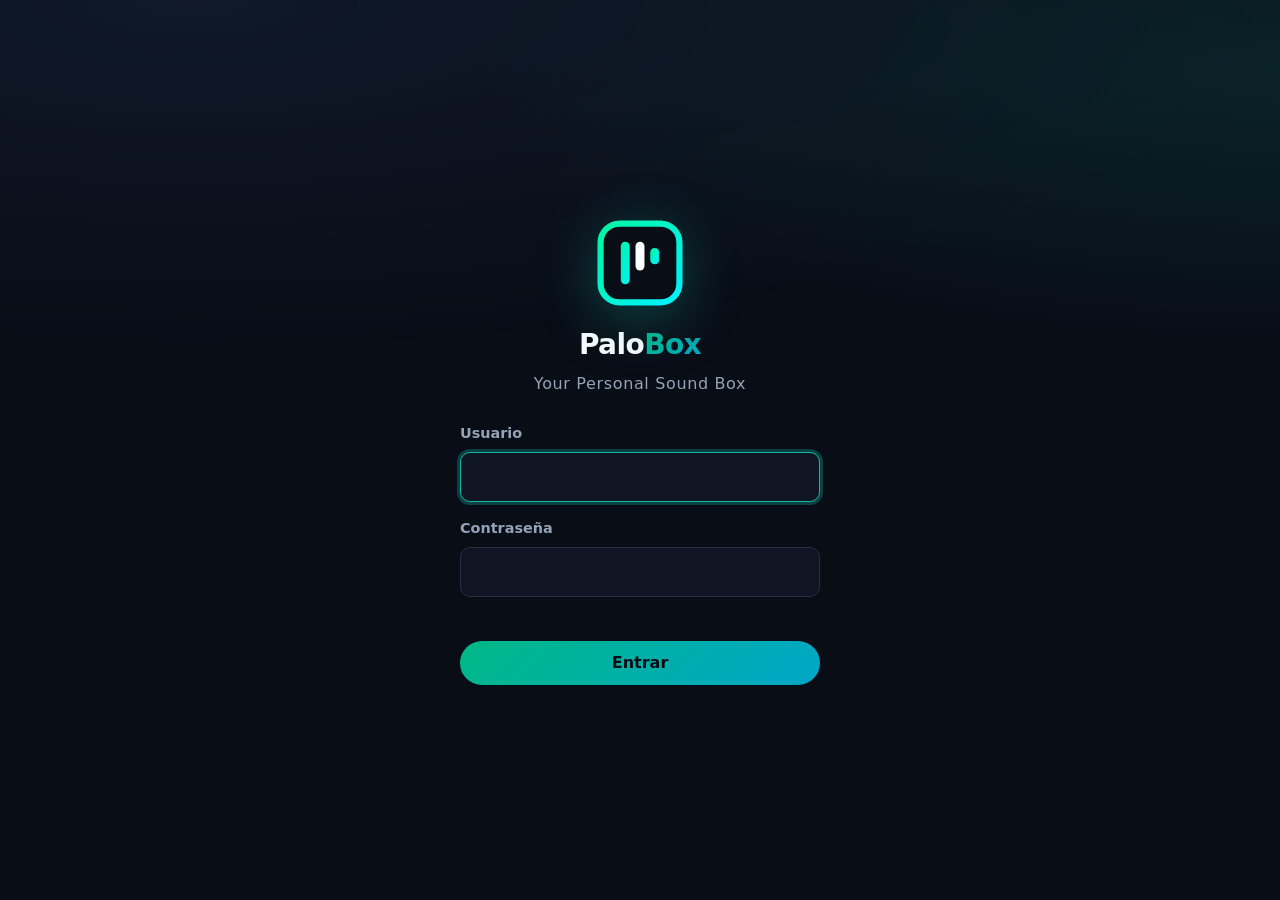
==== commit a6a8e192: "Música: la barra inferior queda con Inicio, Buscar y Tu biblioteca; a Fotos y Archivos se va desde e" ====
--- a/web/index.html
+++ b/web/index.html
@@ -213,12 +213,11 @@
       <a href="#/archivos" data-tab="archivos"><svg><use href="#i-folder"/></svg>Archivos</a>
       <a href="#/musica" data-tab="musica"><svg><use href="#i-music"/></svg>Música</a>
     </nav>
-    <!-- Dentro de Música la barra inferior es la de la sección; «Nube» devuelve a Fotos y Archivos. -->
+    <!-- Dentro de Música la barra inferior es la de la sección; a Fotos y Archivos se vuelve desde el menú de la cuenta (el avatar). -->
     <nav id="mtabs" class="tabs" aria-label="Música" hidden>
       <a href="#/musica" data-m="inicio"><svg><use href="#i-home"/></svg>Inicio</a>
       <a href="#/musica/buscar" data-m="buscar"><svg><use href="#i-search"/></svg>Buscar</a>
       <a href="#/musica/biblioteca" data-m="biblioteca"><svg><use href="#i-library"/></svg>Tu biblioteca</a>
-      <a href="#/fotos" id="mtabs-exit" class="exit" aria-label="Volver a Fotos y Archivos"><svg><use href="#i-cloud"/></svg>Nube</a>
     </nav>
   </div>
 </div>
--- a/web/style.css
+++ b/web/style.css
@@ -9,8 +9,9 @@
   --line: #263145;
   --text: #f8fafc;
   --muted: #94a3b8;          /* 7,6:1 sobre --bg */
-  --accent: #00f3cf;         /* el punto medio del degradado, para texto e íconos de un solo color; 13:1 sobre --bg */
-  --grad: linear-gradient(135deg, #00f5a0, #00f2fe); /* el degradado de la marca: botones principales, avatar, filtro elegido */
+  /* En la interfaz el verde→cian va con menos luz que en el logo («marca serena»): a pleno brillo encandilaba. */
+  --accent: #14b8a6;         /* texto e íconos de un solo color; 7,7:1 sobre --bg */
+  --grad: linear-gradient(135deg, #00b886, #00a6c8); /* botones principales, avatar, filtro elegido */
   --on-accent: #090D16;
   --glass: rgb(255 255 255 / .06); /* superficies sobre el fondo: dejan pasar el color de atrás */
   --danger: #ff8a8a;
@@ -19,7 +20,7 @@
   --t-folder: #b98aff;
   --t-image: #ff86a2;
   --t-video: #fb923c;
-  --t-audio: #00f3cf; /* igual al acento: dos cyan parecidos se verían como un error */
+  --t-audio: #14b8a6; /* igual al acento: dos cyan parecidos se verían como un error */
   --t-doc: #60a5fa;
 
   --radius: 14px;
@@ -87,7 +88,7 @@
 /* ---- Login ---- */
 .login { min-height: 100dvh; display: grid; place-items: center; padding: 24px var(--gutter); }
 .login-card { width: 100%; max-width: 360px; text-align: center; }
-.logo { display: block; width: 96px; height: 96px; margin: 0 auto 14px; filter: drop-shadow(0 12px 28px rgb(0 243 207 / .35)); }
+.logo { display: block; width: 96px; height: 96px; margin: 0 auto 14px; filter: drop-shadow(0 12px 28px rgb(20 184 166 / .35)); }
 .login h1 { font-size: 1.75rem; letter-spacing: -.02em; }
 .login .muted { margin: 6px 0 28px; }
 .login form { display: grid; gap: 8px; text-align: left; }
@@ -403,8 +404,6 @@
   font-size: .7rem; font-weight: 600; color: var(--muted); text-decoration: none; transition: color var(--fast); }
 .tabs a svg { width: 24px; height: 24px; }
 .tabs a[aria-current] { color: var(--accent); }
-.tabs .exit { flex: .8; position: relative; }
-.tabs .exit::before { content: ""; position: absolute; left: 0; top: 10px; bottom: 10px; width: 1px; background: var(--line); }
 
 /* ---- Escritorio: Música con barra lateral y reproductor a todo el ancho ---- */
 .side { display: none; }
@@ -557,7 +556,7 @@
 }
 
 /* Cuenta de solo Música: sin salidas a Fotos ni Archivos (el servidor tampoco los entrega). */
-.music-only #mtabs-exit, .music-only .side-foot { display: none; }
+.music-only .side-foot { display: none; }
 /* Opciones excluyentes dentro del diálogo (tipo de acceso al crear un usuario). */
 .ask-choice { display: grid; gap: 8px; }
 .ask-choice[hidden] { display: none; }
@@ -571,7 +570,7 @@
 /* ---- Modo sin conexión (offline.js): solo la música descargada; lo que necesita servidor se esconde ---- */
 /* Con el reproductor a la vista, su botón de jam basta; el de arriba queda para cuando no suena nada (unirse con un código). */
 .has-player #jam-link { display: none; }
-.offline #jam-link, .offline #mtabs-exit, .offline .side-foot, .offline #admin-link { display: none; }
+.offline #jam-link, .offline .side-foot, .offline #admin-link { display: none; }
 /* Me gusta y crear playlists también necesitan servidor: sin conexión la música descargada solo se escucha. */
 .offline .like, .offline #side-new { display: none; }
 /* Aviso fijo abajo, pegado a la barra de navegación, como una franja delgada: no mueve nada del encabezado. */
